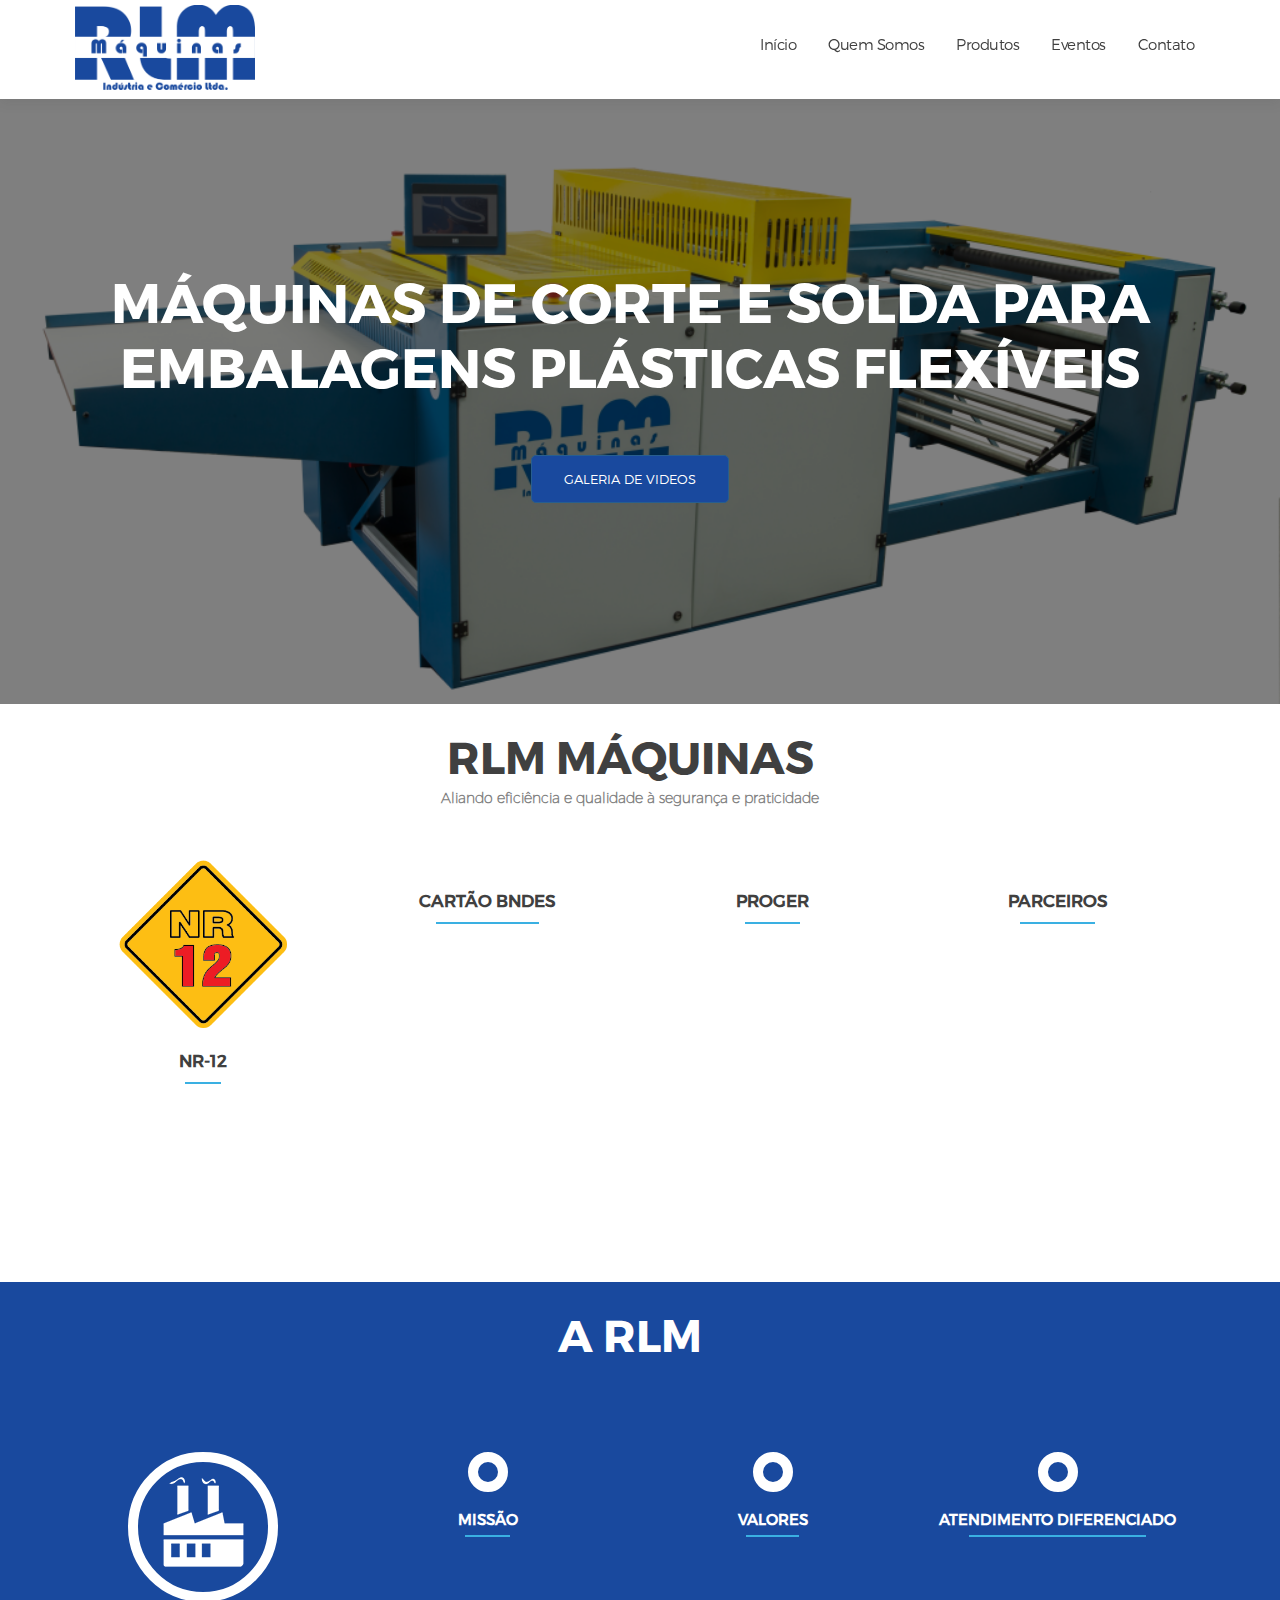
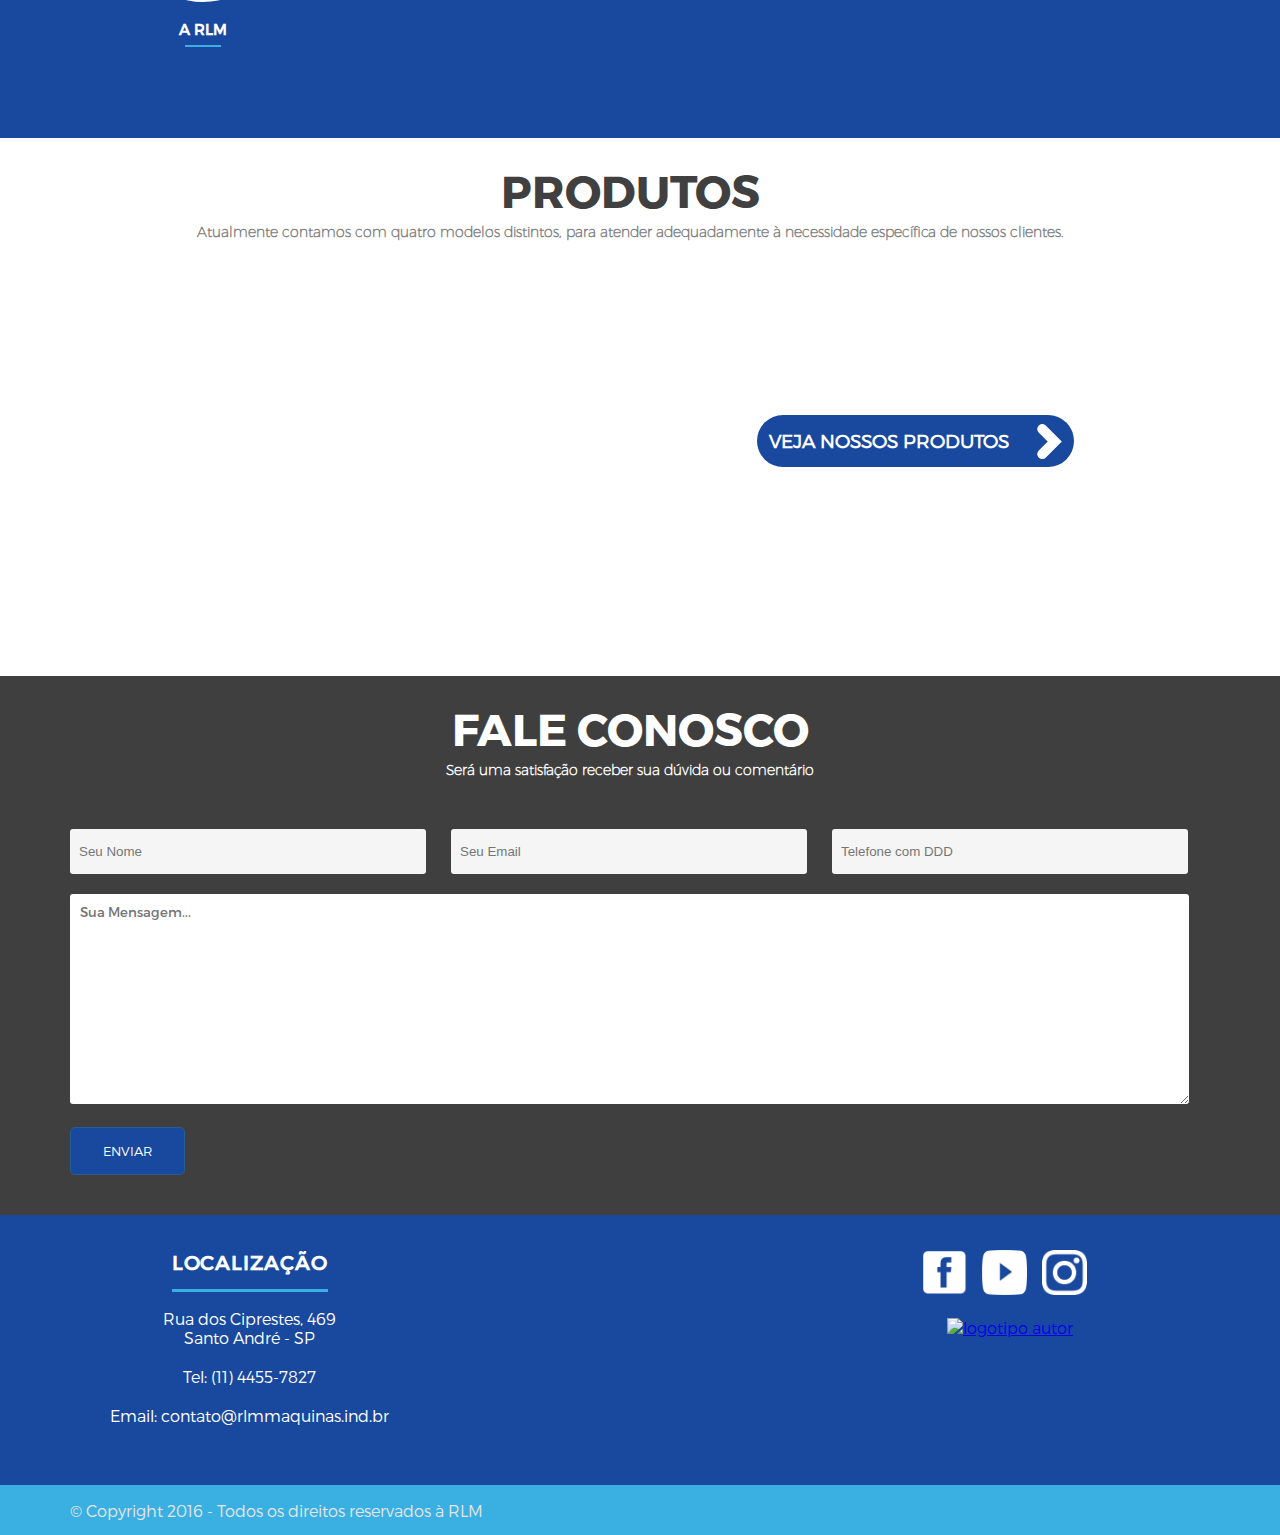
==== index.html @ c55fb693 "Subindo Arquivos iniciais!" ====
<!DOCTYPE html>
<html>

<head>
    <meta charset="utf-8">
    <meta name="viewport" content="initial-scale=1, maximum-scale=1">
    <!--CSS-->
    <link rel="stylesheet" href="assets/css/simplegrid.css">
    <link rel="stylesheet" href="assets/css/estilo.css">
    <link rel="stylesheet" href="assets/css/768.css">
    <link rel="stylesheet" href="assets/css/font-face.css">
    <script type="text/javascript" src="http://code.jquery.com/jquery-1.9.1.js"></script>
    <script>
        $(document).ready(function (e) {
            $("nav a").click(function (event) {
                event.preventDefault();
                var destino = 0;
                if ($(this.hash).offset().top > $(document).height() - $(window).height()) {
                    destino = $(document).height() - $(window).height();
                }
                else {
                    destino = $(this.hash).offset().top;
                }
                $('html,body').animate({
                    scrollTop: destino
                }, 800, 'swing');
            });
        });
    </script>
</head>

<body>
    <header>
        <section class="grid">
            <div class="col-2-6 mobile-col-1-1 imgTopo"> <img src="assets/images/logotipo.png" alt="no man's sky"> </div>
            <nav class="topnav col-4-6 push-right mobile-col-1-1" id="menuTopo">
                <ul>
                    <li><a rel="nofollow" class="active" href="#home">Início</a></li>
                    <li><a rel="nofollow" href="#quem-somos">Quem Somos</a></li>
                    <li><a rel="nofollow" href="#produtos">Produtos</a></li>
                    <li><a rel="nofollow" href="#eventos">Eventos</a></li>
                    <li><a rel="nofollow" href="#contato">Contato</a></li>
                    <li class="icon">
                        <a href="javascript:void(0);" style="font-size:15px;" onclick="menuResp()"><img src="assets/images/img-menu-respo.png" alt=""></a>
                    </li>
                </ul>
            </nav>
        </section>
    </header>
    <div class="wrap">
        <div class="main">
            <section id="home">
                <div class="background-opaco">
                    <div class="grid">
                        <div class="col-1-1">
                            <h1>máquinas de corte e solda para embalagens plásticas Flexíveis</h1> </div>
                        <div class="col-1-1">
                            <div class="bota-home"><a href="#" class="botao-padrao">Galeria de videos</a></div>
                        </div>
                    </div>
                </div>
            </section>
            <section id="home2">
                <div class="grid">
                    <div class="col-1-1 text-home2">
                        <h1>Rlm Máquinas</h1>
                        <h2>Aliando eficiência e qualidade à segurança e praticidade</h2>
                    </div>
                    
                    <div class="col-1-4 mobile-col-1-2 home2" >
                        <figure>
                            <img src="assets/images/NR-12.png" alt="">
                        </figure>
                        <div class="detalhes"><h2>NR-12</h2></div>
                    </div>
                    <div class="col-1-4 home2" data-sr-complete="true">
                        <figure>
                            <img src="http://www.rlmmaquinas.ind.br/wp-content/uploads/2016/01/xbndes.fw_.png.pagespeed.ic.hOL3a7mBp1.png" alt="">
                        </figure>
                        <div class="detalhes"><h2>Cartão bndes</h2></div>
                    </div>
                    <div class="col-1-4 mobile-col-1-2 home2">
                        <figure>
                            <img src="http://www.rlmmaquinas.ind.br/wp-content/uploads/2016/01/xproger-.png.pagespeed.ic.T9W0UhoVHy.png" alt="">
                        </figure>
                        <div class="detalhes"><h2>proger</h2></div>
                    </div>
                    <div class="col-1-4 mobile-col-1-2 home2">
                        <figure>
                            <img src="http://www.rlmmaquinas.ind.br/wp-content/uploads/2016/01/xparceiros.png.pagespeed.ic.tsY_S4wLx3.png" alt="">
                        </figure>
                        <div class="detalhes"><a href=""><h2>parceiros</h2></a></div>
                        <div class="text-detalhes"><p>Parceria com fornecedores líderes no segmento.</p></div>
                    </div>
                </div>
            </section>
            <section id="quem-somos">
                <div class="grid">
                    <div class="col-1-1">
                        <h1>A rlm</h1>
                    </div>
                    <div class="col-1-4 mobile-col-1-2 quemsomos" >
                        <figure>
                           <a href="#"><img src="assets/images/empresa.png" alt=""></a>
                        </figure>
                        <div class="detalhes"><h2>a rlm</h2></div>
                    </div>
                    <div class="col-1-4 quemsomos">
                        <figure>
                            <a href="#"><img src="http://www.rlmmaquinas.ind.br/wp-content/uploads/2016/02/missão-2.png" alt=""></a>
                        </figure>
                        <div class="detalhes"><h2>Missão</h2></div>
                    </div>
                    <div class="col-1-4 mobile-col-1-2 quemsomos">
                        <figure>
                            <a href="#"><img src="http://www.rlmmaquinas.ind.br/wp-content/uploads/2016/02/xvalores-3-e1456413887567.png.pagespeed.ic.vWVmwlvFmv.png" alt=""></a>
                        </figure>
                        <div class="detalhes"><h2>valores</h2></div>
                    </div>
                    <div class="col-1-4 mobile-col-1-2 quemsomos">
                        <figure>
                            <a href="#"><img src="http://www.rlmmaquinas.ind.br/wp-content/uploads/2016/02/xatendimento-2.png.pagespeed.ic.jVW7IX25c4.png" alt=""></a>
                        </figure>
                        <div class="detalhes"><a href=""><h2>atendimento diferenciado</h2></a></div>
                    </div>
                </div>
            </section>
            <section id="produtos">
                <div class="grid">
                   <div class="col-1-1">
                        <h1>produtos</h1>
                        <h2>Atualmente contamos com quatro modelos distintos, para atender adequadamente à necessidade específica de nossos clientes. </h2>
                   </div>
                    <div class="col-1-2">
                        <figure>
                            <img src="http://www.rlmmaquinas.ind.br/wp-content/uploads/2016/02/xrlm-.jpg.pagespeed.ic.zuutHDgavP.jpg" alt="">
                        </figure>
                    </div>
                    <div class="col-1-2">
                        <h3><a href="#">Veja nossos produtos</a></h3>
                    </div>
                </div>
            </section>
            <section id="eventos"></section>
            <section id="contato">
                <div class="background-opaco">
                    <div class="grid">
                        <div class="col-1-1 mobile-col-1-1 formulario-contato">
                            <h1>Fale Conosco</h1>
                            <h2>Será uma satisfação receber sua dúvida ou comentário</h2>
                            <form action="" method="post" novalidate>
                                <label>
                                    <input class="input1" placeholder="Seu Nome" type="text" maxlength="30"> </label>
                                <label>
                                    <input class="input2" placeholder="Seu Email" type="email" maxlength="30"> </label>
                                <label>
                                    <input class="input3" placeholder="Telefone com DDD" type="tel"> </label>
                                <label>
                                    <div class="sua-msg">
                                        <textarea cols="30" rows="10" placeholder="Sua Mensagem..."></textarea>
                                    </div>
                                </label>
                                <button type="submit" class="botao-contato">Enviar</button>
                        </div>
                    </div>
                </div>
                </form>
            </section>
        </div>
        </div>
    <footer>
        <div class="grid">
            <div class="col-1-3 mobile-col-1-2">
                <div class="local">
                    <h1>Localização</h1>
                    <p>Rua dos Ciprestes, 469
                        <br> Santo André - SP</p>
                    <p>Tel: (11) 4455-7827</p>
                    <a href="mailto:contato@rlmmaquinas.ind.br">
                        <p>Email: contato@rlmmaquinas.ind.br</p>
                    </a>
                </div>
            </div>
            <div class="col-1-3 mobile-col-1-1 mapa-none">
                <div class="mapa">
                    <iframe src="https://www.google.com/maps/embed?pb=!1m18!1m12!1m3!1d3653.131143404152!2d-46.51118288501951!3d-23.7070103846108!2m3!1f0!2f0!3f0!3m2!1i1024!2i768!4f13.1!3m3!1m2!1s0x94ce6a0e5541107d%3A0x784860f74e57402!2sR.+dos+Ciprestes%2C+469+-+Jardim+Irene%2C+Santo+Andr%C3%A9+-+SP%2C+09170-530!5e0!3m2!1spt-BR!2sbr!4v1469281909252" width="350" height="200" frameborder="0" style="border:0" allowfullscreen></iframe>
                </div>
            </div>
            <div class="col-1-3 mobile-col-1-2 redes-sociais">
                <h1>Redes Sociais</h1>
                <figure>
                    <a href="https://www.facebook.com/RLM-M%C3%A1quinas-338347323022730/?ref=aymt_homepage_panel" target="_blank"><img class="face-icon" src="assets/images/face-icon.png" alt="facebook icone"></a>
                    <a href="https://www.youtube.com/user/RLMmaquinas" target="_blank"><img class="yt-icon" src="assets/images/yt-icon.png" alt="youtube icone"></a>
                    <a href="https://www.instagram.com/rlmmaquinas/" target="_blank"><img class="inst-icon" src="assets/images/inst-icon.png" alt="instagram icone"></a>
                </figure>
                <div class="img-autor">
                    <a href="http://webmarfan.com.br/" target="_blank"><img src="http://webmarfan.com.br/imagens/copyright/copyright-webmarfan-2.png" alt="logotipo autor"></div>
                </a>
            </div>
        </div>
        <div class="copyright">
            <div class="grid">
                <p>© Copyright 2016 - Todos os direitos reservados à RLM</p>
            </div>
        </div>
    </footer>
    <script>
        function menuResp() {
            var x = document.getElementById("menuTopo");
            if (x.className === "topnav col-4-6 push-right mobile-col-1-1") {
                x.className += " responsive ";
            }
            else {
                x.className = "topnav col-4-6 push-right mobile-col-1-1";
            }
        }
    </script>
    <!--MASCARA TELEFONE-->
    <script type="text/javascript">
        /* Máscaras ER */
        function mascara(o, f) {
            v_obj = o
            v_fun = f
            setTimeout("execmascara()", 1)
        }

        function execmascara() {
            v_obj.value = v_fun(v_obj.value)
        }

        function mtel(v) {
            v = v.replace(/D/g, ""); //Remove tudo o que não é dígito
            v = v.replace(/^(d{2})(d)/g, "($1) $2"); //Coloca parênteses em volta dos dois primeiros dígitos
            v = v.replace(/(d)(d{4})$/, "$1-$2"); //Coloca hífen entre o quarto e o quinto dígitos
            return v;
        }

        function id(el) {
            return document.getElementById(el);
        }
        window.onload = function () {
            id('telefone').onkeypress = function () {
                mascara(this, mtel);
            }
        }
    </script>
    
    <script src="js/jquery-2.1.4.js"></script>
    <script src="js/velocity.min.js"></script>
    <script src="js/velocity.ui.min.js"></script>
    <script src="js/main.js"></script>
    <script src="js/modernizr.js"></script>
    <script src="assets/js/jquery.onepage-scroll.js"></script>
</body>

</html>
---- assets/css/simplegrid.css ----
/*
  Simple Grid
  Project Page - http://thisisdallas.github.com/Simple-Grid/
  Author - Dallas Bass
  Site - http://dallasbass.com
*/


[class*='grid'],
[class*='col-'],
[class*='mobile-'],
.grid:after {
	-webkit-box-sizing: border-box;
	-moz-box-sizing: border-box;
	box-sizing: border-box;	
}

[class*='col-'] {
	float: left;
  	min-height: 1px;
	padding-right: 20px; /* column-space */
}

[class*='col-'] [class*='col-']:last-child {
	padding-right: 0;
}

.grid {
	width: 100%;
	max-width: 1140px;
	min-width: 748px; /* when using padded grid on ipad in portrait mode, width should be viewport-width - padding = (768 - 20) = 748. actually, it should be even smaller to allow for padding of grid containing element */
	margin: 0 auto;
	overflow: hidden;
}

.grid:after {
	content: "";
	display: table;
	clear: both;
}

.grid-pad {
	padding-top: 20px;
	padding-left: 20px; /* grid-space to left */
	padding-right: 0; /* grid-space to right: (grid-space-left - column-space) e.g. 20px-20px=0 */
}

.push-right {
	float: right;
}

/* Content Columns */

.col-1-1 {
	width: 100%;
}
.col-2-3, .col-8-12 {
	width: 66.66%;
}

.col-1-2, .col-6-12 {
	width: 50%;
}

.col-1-3, .col-4-12 {
	width: 33.33%;
}

.col-1-4, .col-3-12 {
	width: 25%;
}

.col-1-5 {
	width: 20%;
}

.col-1-6, .col-2-12 {
	width: 16.667%;
}

.col-1-7 {
	width: 14.28%;
}

.col-1-8 {
	width: 12.5%;
}

.col-1-9 {
	width: 11.1%;
}

.col-1-10 {
	width: 10%;
}

.col-1-11 {
	width: 9.09%;
}

.col-1-12 {
	width: 8.33%
}

/* Layout Columns */

.col-11-12 {
	width: 91.66%
}

.col-10-12 {
	width: 83.333%;
}

.col-9-12 {
	width: 75%;
}

.col-5-12 {
	width: 41.66%;
}

.col-7-12 {
	width: 58.33%
}

/* Pushing blocks */

.push-2-3, .push-8-12 {
	margin-left: 66.66%;
}

.push-1-2, .push-6-12 {
	margin-left: 50%;
}

.push-1-3, .push-4-12 {
	margin-left: 33.33%;
}

.push-1-4, .push-3-12 {
	margin-left: 25%;
}

.push-1-5 {
	margin-left: 20%;
}

.push-1-6, .push-2-12 {
	margin-left: 16.667%;
}

.push-1-7 {
	margin-left: 14.28%;
}

.push-1-8 {
	margin-left: 12.5%;
}

.push-1-9 {
	margin-left: 11.1%;
}

.push-1-10 {
	margin-left: 10%;
}

.push-1-11 {
	margin-left: 9.09%;
}

.push-1-12 {
	margin-left: 8.33%
}

@media handheld, only screen and (max-width: 767px) {
	.grid {
		width: 100%;
		min-width: 0;
		margin-left: 0;
		margin-right: 0;
		padding-left: 20px; /* grid-space to left */
		padding-right: 10px; /* grid-space to right: (grid-space-left - column-space) e.g. 20px-10px=10px */
	}

	[class*='col-'] {
		width: auto;
		float: none;
		margin: 0;
		padding-left: 0;
		padding-right: 10px; /* column-space */
	}

	[class*='col-'] [class*='col-'] {
		padding-right: 0;
	}

	/* Mobile Layout */

	[class*='mobile-col-'] {
		float: left;
		margin: 0 0 10px;
		padding-left: 0;
		padding-right: 10px; /* column-space */
		padding-bottom: 0;
	}

	.mobile-col-1-1 {
		width: 100%;
	}
	.mobile-col-2-3, .mobile-col-8-12 {
		width: 66.66%;
	}

	.mobile-col-1-2, .mobile-col-6-12 {
		width: 50%;
	}

	.mobile-col-1-3, .mobile-col-4-12 {
		width: 33.33%;
	}

	.mobile-col-1-4, .mobile-col-3-12 {
		width: 25%;
	}

	.mobile-col-1-5 {
		width: 20%;
	}

	.mobile-col-1-6, .mobile-col-2-12 {
		width: 16.667%;
	}

	.mobile-col-1-7 {
		width: 14.28%;
	}

	.mobile-col-1-8 {
		width: 12.5%;
	}

	.mobile-col-1-9 {
		width: 11.1%;
	}

	.mobile-col-1-10 {
		width: 10%;
	}

	.mobile-col-1-11 {
		width: 9.09%;
	}

	.mobile-col-1-12 {
		width: 8.33%
	}

	/* Layout Columns */

	.mobile-col-11-12 {
		width: 91.66%
	}

	.mobile-col-10-12 {
		width: 83.333%;
	}

	.mobile-col-9-12 {
		width: 75%;
	}

	.mobile-col-5-12 {
		width: 41.66%;
	}

	.mobile-col-7-12 {
		width: 58.33%
	}

	.hide-on-mobile {
		display: none !important;
		width: 0;
		height: 0;
	}
}
---- assets/css/estilo.css ----
/*reset default css*/

:root {}

::selection {
    background: #3ab0e2;
}

* {
    padding: 0;
    margin: 0;
    border: 0;
}

.detalhes a {
    text-decoration: none
}

@media (min-width:768px) {
    header {
        width: 100%;
        z-index: 2;
        background: #fff;
        position: fixed;
    }
}

.wrap {
    min-height: calc(100vh - 320px);
}

footer {
    height: 300px;
}

header {
    box-shadow: 0px 5px 11px 0px rgba(50, 50, 50, 0.08);
}


/*logotipo header*/

.imgTopo img {
    width: 180px;
    height: 85px;
}

.imgTopo {
    padding: 5px
}


/*menu header*/

nav.topnav ul {
    list-style-type: none;
    margin: 0;
    padding: 0;
    overflow: hidden;
}

nav.topnav ul li {
    float: left;
}

nav.topnav ul li a {
    font-family: fonte-Light;
    color: #404040;
    text-align: center;
    padding: 35px 16px;
    text-decoration: none;
    font-size: 15px;
    display: inline-block;
    letter-spacing: -0.5px;
}

nav.topnav ul li a:hover {
    color: #82D8F5;
    border-bottom: 2px solid #82D8F5;
}

nav.topnav ul li:active {
    color: #82D8F5;
}

nav.topnav ul li.icon {
    display: none;
}

.icon img {
    width: 70px;
}

.icon:hover img {
    background: #ccc;
    opacity: .7;
    transition: linear all .25s;
}

@media screen and (max-width:680px) {
    nav.topnav li {
        display: none;
    }
    nav.topnav ul li.icon {
        float: right;
        display: inline-block;
        position: absolute;
        top: -5px;
        right: 9px;
    }
}

nav.topnav.responsive {
    position: relative;
}

nav.topnav.responsive ul li.icon {
    position: absolute;
    right: 0;
    top: -100px;
}

nav.topnav.responsive ul li {
    float: none;
    display: inline;
}

nav.topnav.responsive ul li a:hover {
    color: #82D8F5;
}

nav.topnav.responsive ul li a {
    display: block;
    text-align: left;
    color: #404040;
    padding: 20px 15px;
}

.imgTopo {
    display: block;
}

.topnav.col-4-6.push-right {
    padding-right: 0
}


/*background opaco*/

.background-opaco {
    background: rgba(0, 0, 0, 0.5);
    /* height: 670px; */
}


/*secao home*/

#home h1 {
    font-family: fonte-bold;
    text-align: center;
    color: #fff;
    line-height: 65px;
    z-index: 0;
    text-transform: uppercase;
    font-size: 55px;
    padding-top: 24%;
}

#home {
    background: url(../images/img-qm-somos.png) no-repeat 0 -50px /cover;
}

.bota-home {
    display: flex;
    justify-content: center;
    margin-bottom: 18%;
    margin-top: 5%;
}


/*botao-padrao*/

.botao {
    display: flex;
    justify-content: center;
    align-items: center;
    margin-top: 90px;
}

.botao-padrao {
    text-decoration: none;
    color: #fff;
    background: #19499e;
    font-family: fonte-Light;
    font-size: 13px;
    padding: 15px 32px;
    border: 1px solid #285e8e;
    border-radius: 5px;
    text-transform: uppercase;
}

.botao-padrao:hover {
    transition: all linear .5s;
    background: #3ab0e2;
}


/*footer*/

footer {
    font-family: fonte-Light;
    color: #fff;
    background: #19499e;
    clear: both;
    position: relative;
    height: auto;
}

.local,
.mapa,
.redes-sociais {
    margin: 35px 0;
    text-align: center;
}

footer .local h1,
.redes-sociais h1 {
    display: inline-block;
    font-size: 20px;
    text-transform: uppercase;
    border-bottom: 3px solid #3ab0e2;
    padding-bottom: 15px;
    letter-spacing: 1px;
    margin-bottom: 17px;
    font-family: fonte-Regular;
}

footer .local a {
    text-decoration: none;
    color: #fff;
}

footer .local p {
    margin-bottom: 20px;
}

.yt-icon,
.inst-icon,
.face-icon {
    width: 45px;
    height: 45px;
    padding-right: 11px;
}

.copyright {
    min-height: 50px;
    background: #3ab0e2;
    color: #e5e5e5;
}

footer figure {
    width: 180px;
    text-align: center;
    margin: 0 auto
}

footer img:hover {
    opacity: .5;
}

.img-autor {
    margin-top: 20px;
}

.img-autor,
.mapa,
.copyright {
    display: flex;
    justify-content: center;
    margin-left: auto;
    margin-right: auto;
    align-items: center;
}


/*sections*/


/* #home, #home2, #produtos, #eventos, #contato{
    height:670px;
} */


/*FORMULARIO CONTATO*/

#contato {
    background: rgba(0, 0, 0, 0.5) url('http://www.rlmmaquinas.ind.br/wp-content/uploads/2016/01/foto-2.jpg') no-repeat -286px -116px;
}

form {
    font-family: fonte-Regular;
    margin-bottom: 40px;
}

.input1,
.input2,
.input3 {
    display: inline-block;
    width: 30%;
    margin-bottom: 20px;
    border-radius: 3px;
    min-height: 45px;
    margin-top: 29px;
    padding-left: 9px;
    margin-right: 21px;
    padding-right: 11px;
    background: rgba(255, 255, 255, 0.95);
    margin-top: 50px;
}

.input3 {
    margin-right: 0
}

.inputs,
textarea {
    padding-left: 15px;
    padding-right: 15px;
}

.sua-msg {
    width: 100%;
}

textarea {
    font-family: fonte-Regular;
    border-radius: 3px;
    width: 100%;
    max-width: 99%;
    padding: 10px 0 0 10px;
    position: relative;
    min-height: 200px;
}

.botao-contato {
    text-decoration: none;
    color: #fff;
    background: #19499e;
    font-family: fonte-Light;
    font-size: 13px;
    padding: 15px 32px;
    border: 1px solid #285e8e;
    border-radius: 5px;
    text-transform: uppercase;
    margin-top: 20px;
}

.botao-contato:hover {
    transition: all linear .5s;
    background: #3ab0e2;
    cursor: pointer;
}

#contato h2 {
    text-align: center;
    color: #fff;
    font-family: fonte-ultralight;
    font-size: 14px;
}

#contato h1,
#quem-somos h1 {
    font-family: fonte-bold;
    text-align: center;
    color: #fff;
    line-height: 65px;
    z-index: 0;
    text-transform: uppercase;
    font-size: 45px;
    padding-top: 20px;
}


/*home2*/

#home2 {
    background: #fff;
    padding-bottom: 150px;
}

.text-home2 h1,
#produtos h1 {
    font-family: fonte-bold;
    text-align: center;
    line-height: 65px;
    z-index: 0;
    text-transform: uppercase;
    font-size: 45px;
    padding-top: 20px;
    color: #404040;
}

.text-home2 h2,
#produtos h2 {
    font-size: 14px;
    font-family: fonte-ultralight;
    color: gray;
    text-align: center;
}

.home2 img {
    max-width: 174px;
}

.home2 {
    margin-bottom: 25px;
    text-align: center;
    margin-top: 50px;
}

.home2 .detalhes {
    position: relative;
    display: inline-block;
    padding-bottom: 5px;
    margin-bottom: 12%;
}

.home2 .detalhes h2 {
    text-transform: uppercase;
    color: #404040;
    font-size: 17px;
    position: relative;
    margin-top: 15px;
    font-family: fonte-regular;
}

.home2 .detalhes:before {
    position: absolute;
    margin: auto;
    z-index: 1;
    content: "";
    width: 75%;
    height: 2px;
    background: #3ab0e2;
    bottom: -9px;
    left: 12.5%;
}

.home2 .text-detalhes {
    text-align: left;
    font-size: 13px;
    line-height: 20px;
    position: absolute;
    padding: 15px 0;
    top: -200px;
    left: 0;
    width: 100%;
    height: 190px;
    -webkit-transition: all 500ms;
    transition: all 500ms;
    -ms-filter: "progid:DXImageTransform.Microsoft.Alpha(Opacity=0)";
    filter: alpha(opacity=0);
    opacity: 0;
}

.home2:hover .text-detalhes {
    top: 0;
    background: #333;
    color: white;
    -ms-filter: "progid:DXImageTransform.Microsoft.Alpha(Opacity=100)";
    filter: alpha(opacity=100);
    opacity: 1;
}


/*a rlm qm somos*/

#quem-somos {
    background: #19499e;
    color: #fff;
    font-family: fonte-regular;
}

.quemsomos {
    text-align: center;
    margin: 85px 0 100px 0;
}

.quemsomos .detalhes a {
    color: #fff
}

.quemsomos img {
    border: 10px solid rgb(255, 255, 255);
    border-radius: 50%;
    padding: 10px;
}

.quemsomos img:hover {
    border: 10px solid #3ab0e2;
    transition: linear .25s;
}

.quemsomos h2 {
    text-transform: uppercase;
    font-size: 15px;
    position: relative;
    margin-top: 15px;
    font-family: fonte-regular;
}

.quemsomos .detalhes {
    position: relative;
    display: inline-block;
}

.quemsomos .detalhes:before {
    position: absolute;
    margin: auto;
    z-index: 1;
    content: "";
    width: 75%;
    height: 2px;
    background: #3ab0e2;
    bottom: -9px;
    left: 12.5%;
}

#produtos img {
    width: 100%;
}

#produtos a {
    text-decoration: none;
    color: #fff;
    font-family: fonte-Light;
    background: #19499e url(../images/seta.png) no-repeat 275px center;
    padding: 14px 65px 15px 12px;
    border-radius: 30px;
    text-transform: uppercase;
}

#produtos a:hover {
    transition: all linear .5s;
    background: #3ab0e2 url(../images/seta.png) no-repeat 275px center;
}

#produtos div:nth-child(3) {
    margin-bottom: 35px;
    height: 400px;
    display: flex;
    justify-content: center;
    align-items: center;
}
---- assets/css/768.css ----
@media (max-width:768px) {
    #quem-somos h1 {
        font-size: 35px;
    }
    .wrap {
        min-height: calc(100vh - 220px);
    }
    .footer {
        height: auto;
    }
    iframe {
        width: 225px
    }
    #home h1 {
        font-size: 45px
    }
}

@media (max-width:460px) {
    footer .col-1-3 p {
        text-align: center;
    }
    footer .col-1-3 h1 {
        margin-left: auto;
        margin-right: auto;
    }
    footer .col-1-3 {
        display: inline-block;
        width: 100%;
        height: 225px;
    }
}

@media (max-width:680px) {
    .mapa-none {
        display: none
    }
}

@media (max-width:1200px) {
    form {
        text-align: center
    }
    .input1,
    .input2,
    .input3 {
        width: 25%;
        margin-right: 7px;
    }
    textarea {
        width: 82%
    }
    .sua-msg {
        margin: 0 auto;
    }
    #home h1 {
        font-size: 35px
    }
}

@media (max-width:768px) {
    .input1,
    .input2,
    .input3 {
        display: block;
        width: 80%;
        margin-right: auto;
        margin-left: auto;
        margin-top: 20px;
    }
    textarea {
        display: block;
        width: 83%;
        margin-right: auto;
        margin-left: auto
    }
    .sua-msg {
        width: 100%;
    }
}

@media (max-width:480px) {
    #home h1 {
        font-size: 30px
    }
}

@media (max-width:520px) {
    .quemsomos {
        width: 100%;
    }
    .home2 {
        width: 100%
    }
}

@media (min-width:680px) {
    footer .redes-sociais h1 {
        display: none;
    }
}


@media(max-width:950px) {
    #produtos div:nth-child(3) {
        height: 250px;
        display: flex;
        justify-content: center;
        align-items: center;
    }
    #produtos a{
        font-size:15px;
        padding: 15px 27px;
    }
}

@media (max-width:767px) {
    .quemsomos {
        margin: 50px 0 50px 0;
    }
    .home2 {
        margin-top: 15px;
    }
    .home2 .detalhes {
        margin-bottom: 5%;
    }
    #home2 {
        padding-bottom: 50px;
    }
    #produtos div:nth-child(3) {
        height: 0px;
        margin-bottom:50px;
  
    }
}
---- assets/css/font-face.css ----
@font-face{
    font-family:fonte-bold;
    src: url('fonts/Montserrat-Bold.otf');
}
@font-face{
    font-family:fonte-ExtraBold;
    src: url('fonts/Montserrat-ExtraBold.otf');
}
@font-face{
     font-family:fonte-Hairline;
     src: url('fonts/Montserrat-Hairline.otf');
}
@font-face{
     font-family:fonte-Light;
    src: url('fonts/Montserrat-Light.otf');
}
@font-face{
     font-family:fonte-Regular;
    src: url('fonts/Montserrat-Regular.otf');
}
@font-face{
    
    font-family:fonte-UltraLight;
    src: url('fonts/Montserrat-UltraLight.otf');
}
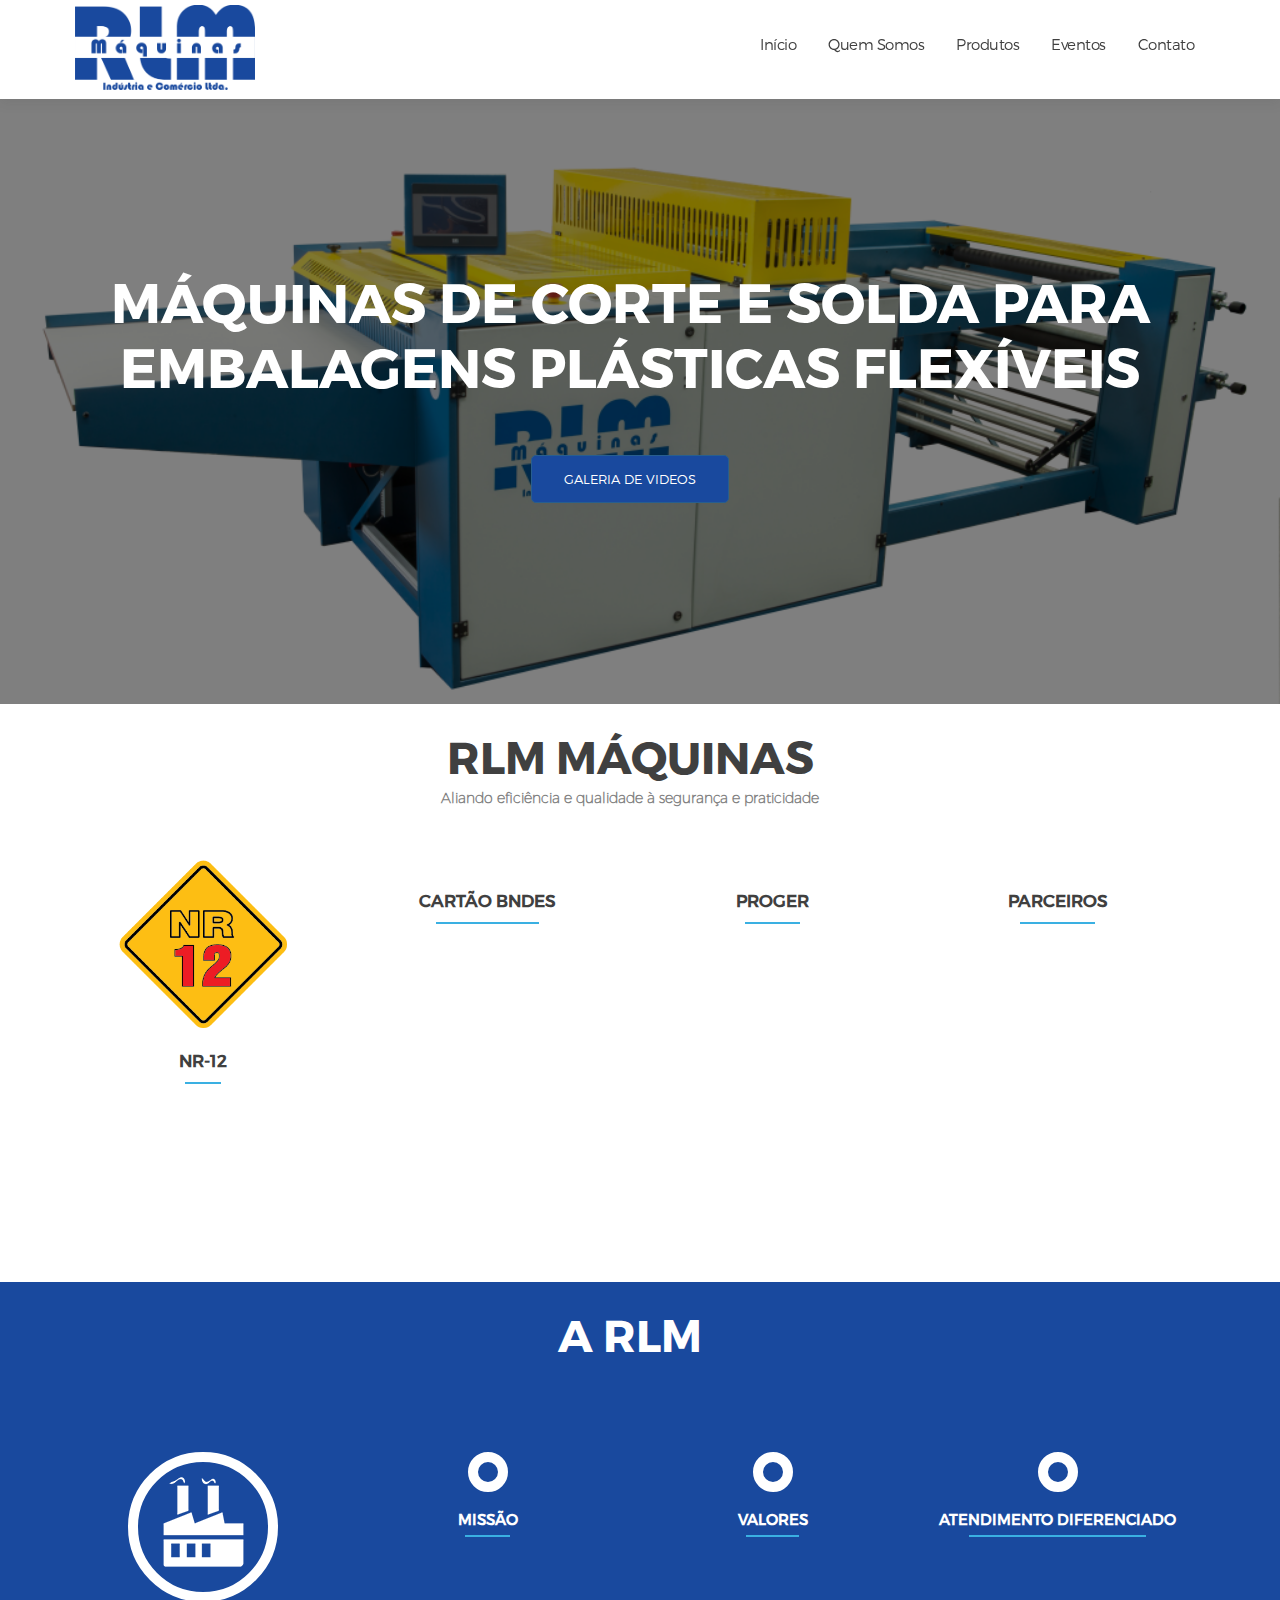
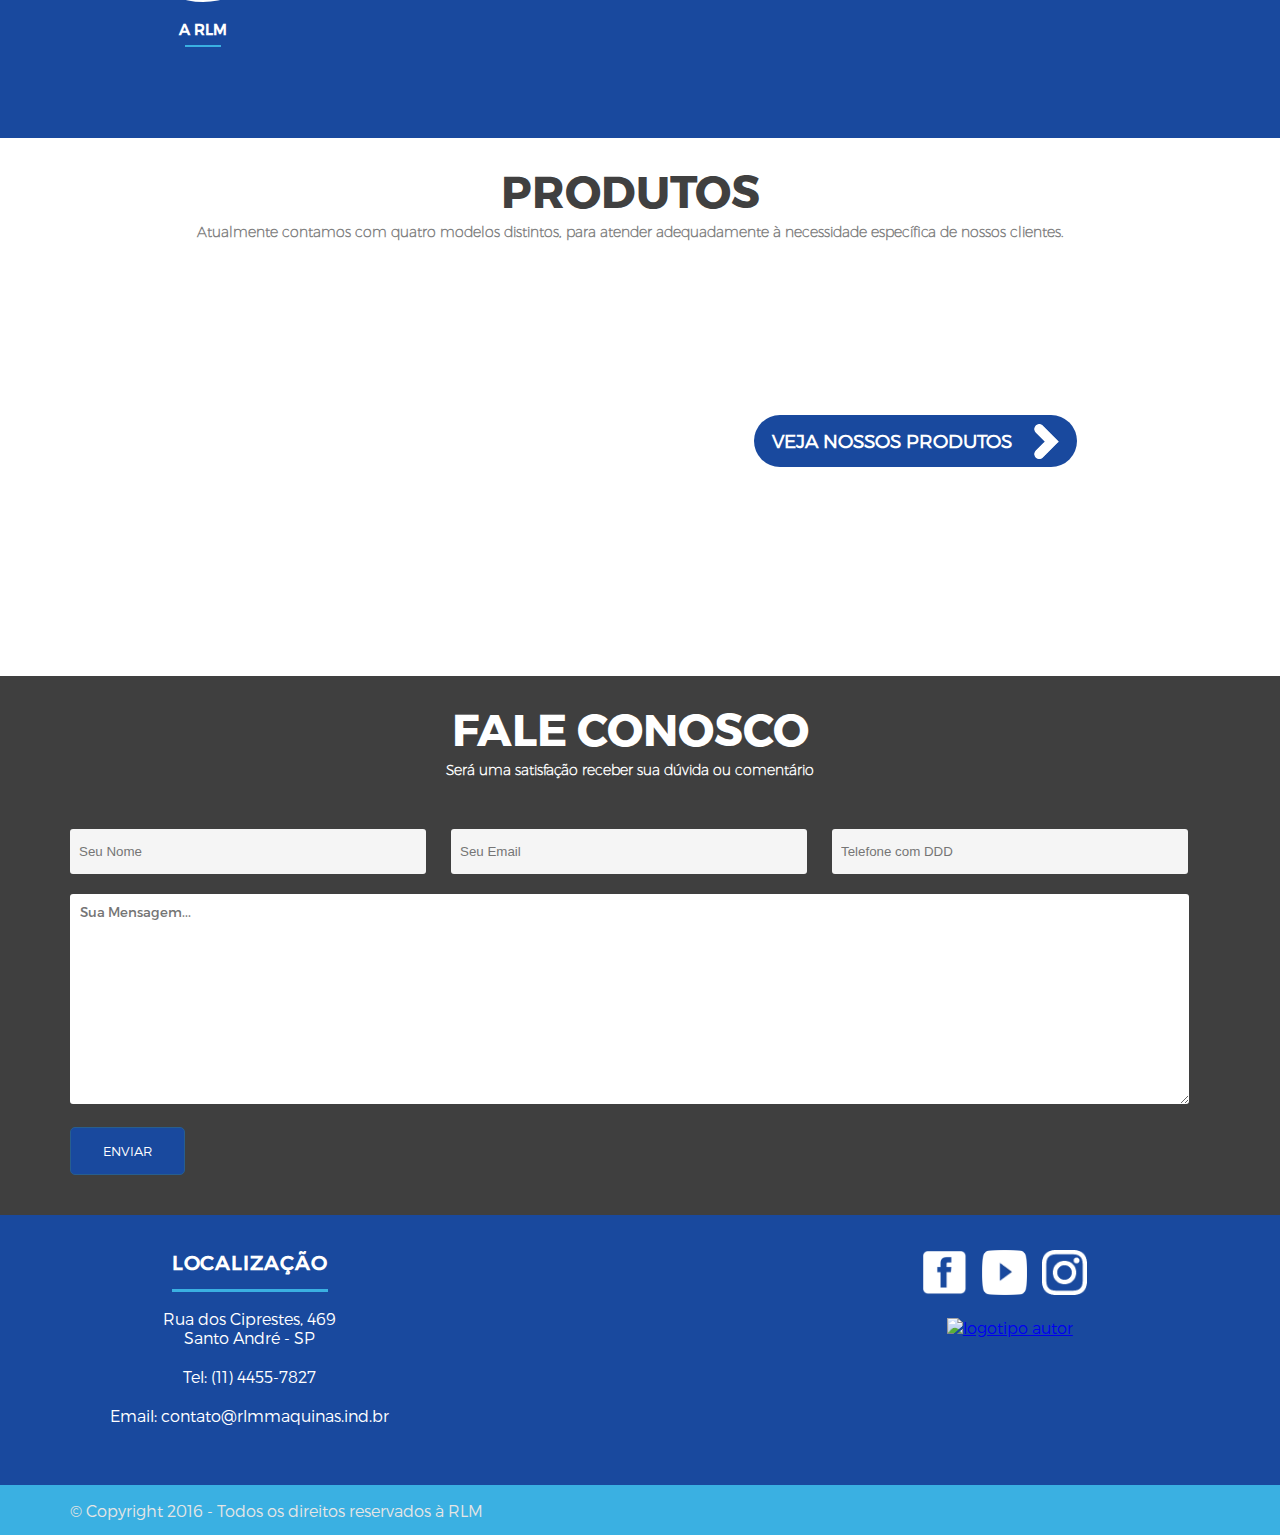
==== commit 347b0a25: "Alteracao CSS Produtos" ====
--- a/index.html
+++ b/index.html
@@ -128,7 +128,7 @@
             <section id="produtos">
                 <div class="grid">
                    <div class="col-1-1">
-                        <h1>produtos</h1>
+                        <h1>produtos </h1>
                         <h2>Atualmente contamos com quatro modelos distintos, para atender adequadamente à necessidade específica de nossos clientes. </h2>
                    </div>
                     <div class="col-1-2">
--- a/assets/css/estilo.css
+++ b/assets/css/estilo.css
@@ -535,7 +535,7 @@
     color: #fff;
     font-family: fonte-Light;
     background: #19499e url(../images/seta.png) no-repeat 275px center;
-    padding: 14px 65px 15px 12px;
+    padding: 14px 65px 15px 18px;
     border-radius: 30px;
     text-transform: uppercase;
 }
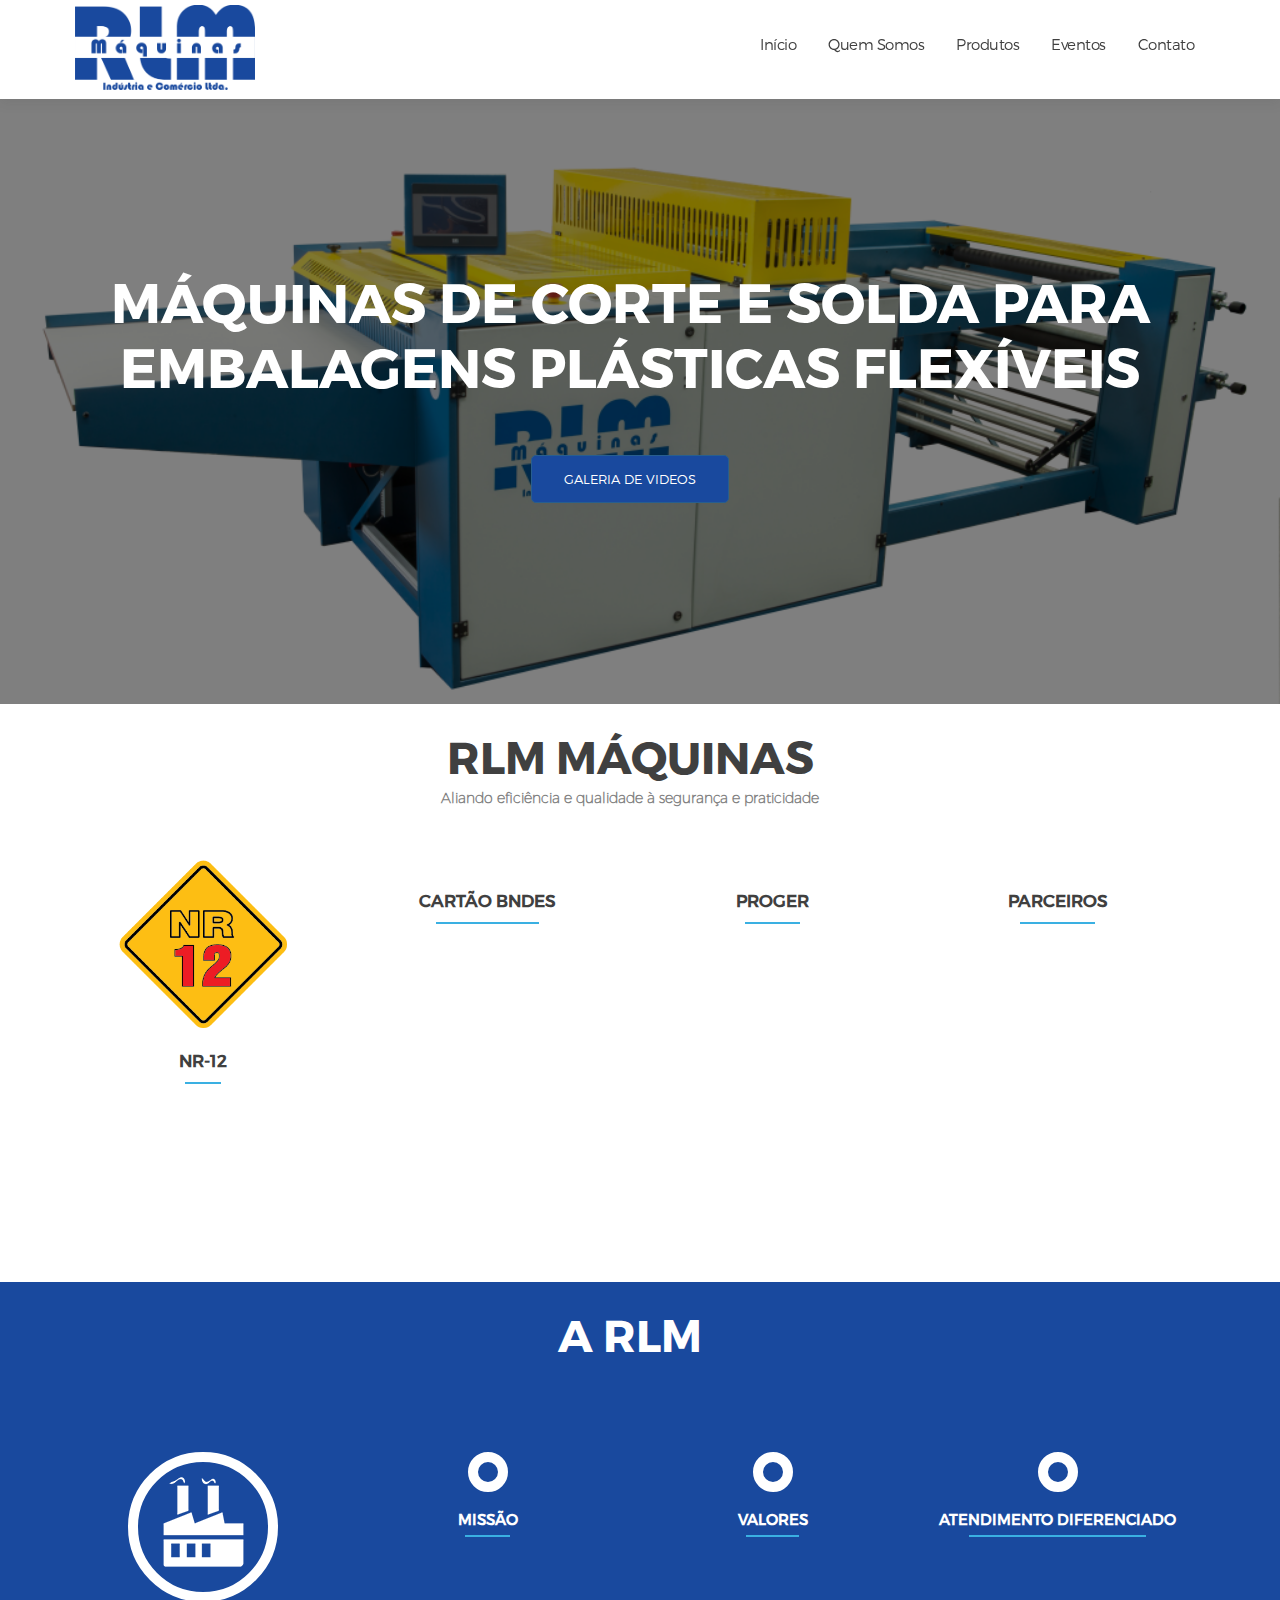
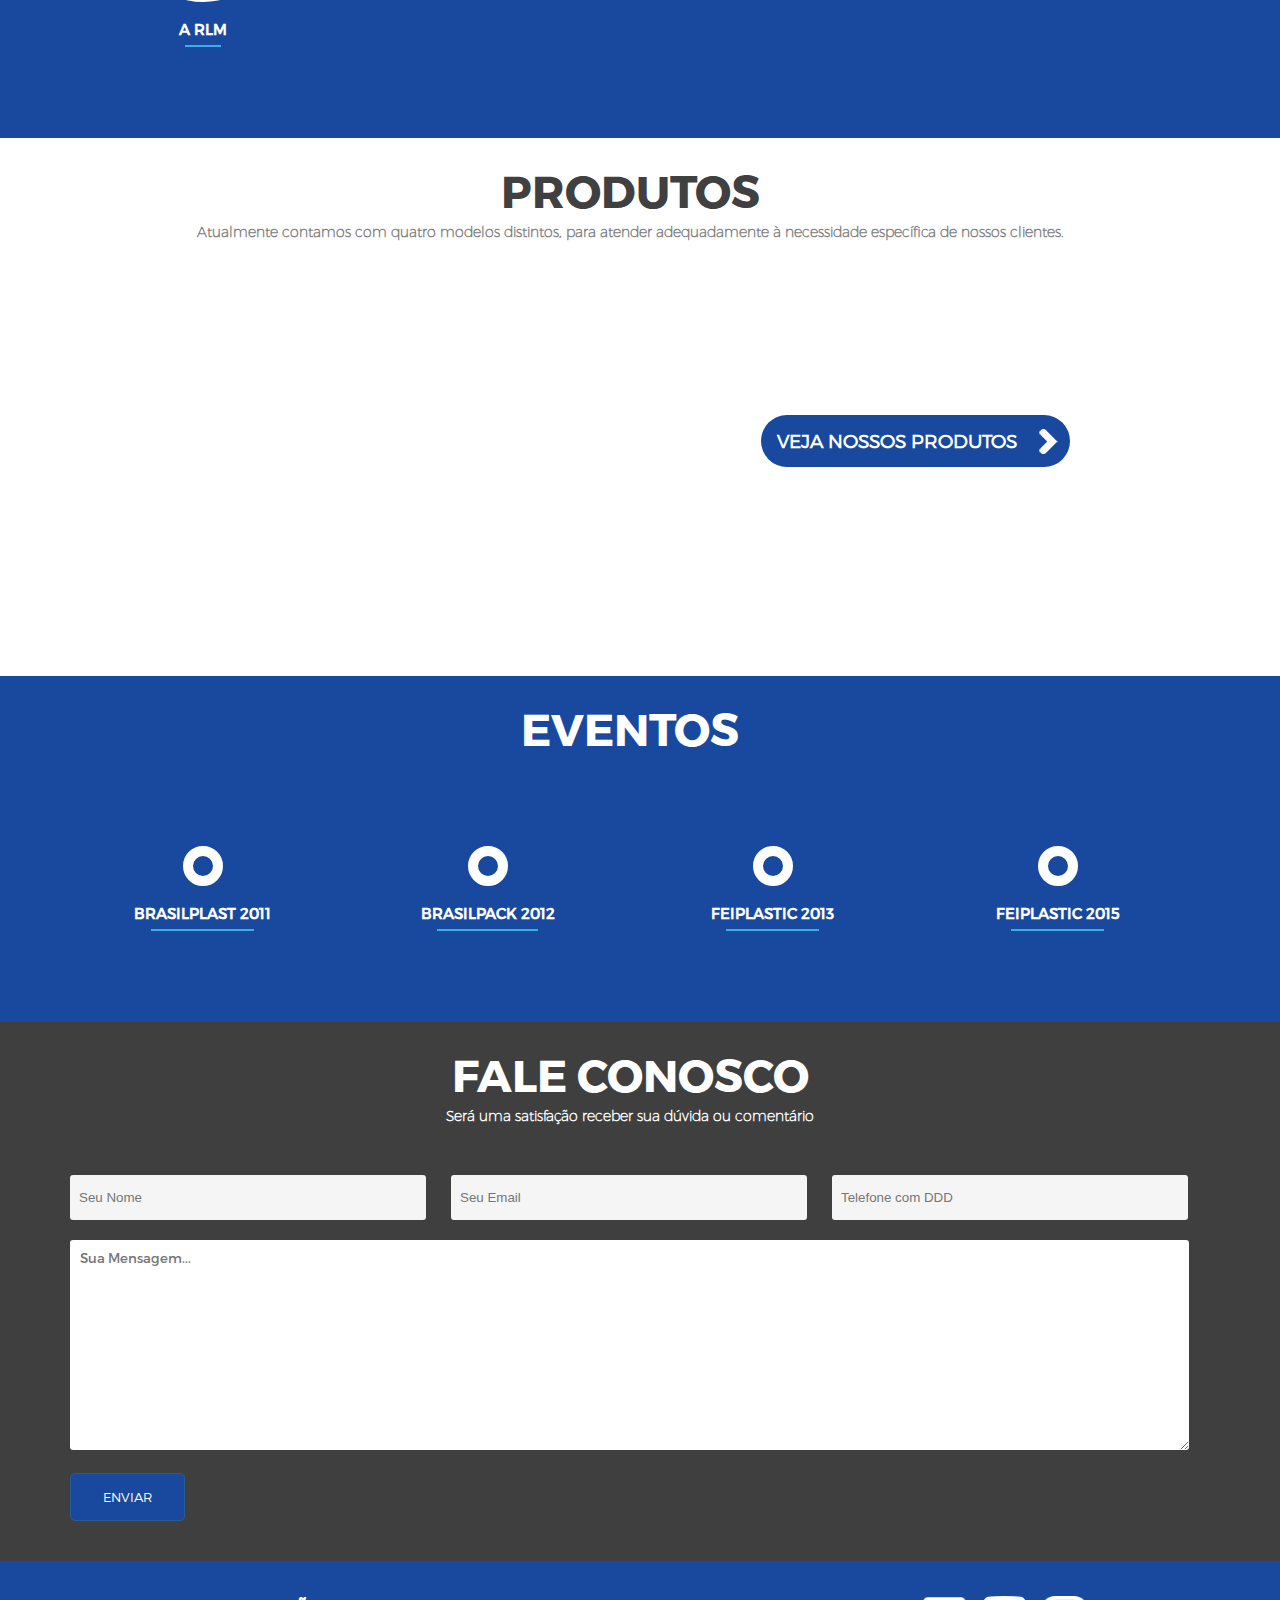
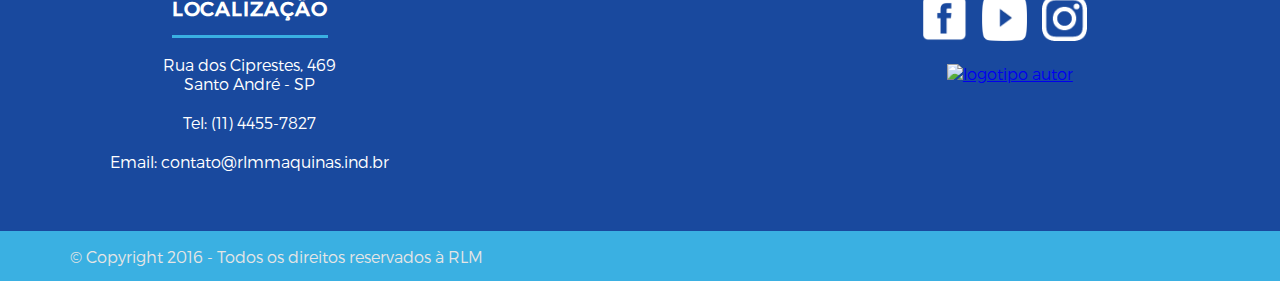
==== commit b2836a13: "Onepage finalizada" ====
--- a/index.html
+++ b/index.html
@@ -12,7 +12,7 @@
     <script type="text/javascript" src="http://code.jquery.com/jquery-1.9.1.js"></script>
     <script>
         $(document).ready(function (e) {
-            $("nav a").click(function (event) {
+            $("nav ul li a").click(function (event) {
                 event.preventDefault();
                 var destino = 0;
                 if ($(this.hash).offset().top > $(document).height() - $(window).height()) {
@@ -105,7 +105,7 @@
                         </figure>
                         <div class="detalhes"><h2>a rlm</h2></div>
                     </div>
-                    <div class="col-1-4 quemsomos">
+                    <div class="col-1-4 mobile-col-1-2 quemsomos">
                         <figure>
                             <a href="#"><img src="http://www.rlmmaquinas.ind.br/wp-content/uploads/2016/02/missão-2.png" alt=""></a>
                         </figure>
@@ -141,7 +141,37 @@
                     </div>
                 </div>
             </section>
-            <section id="eventos"></section>
+            <section id="eventos">
+                 <div class="grid">
+                    <div class="col-1-1">
+                        <h1>Eventos</h1>
+                    </div>
+                    <div class="col-1-4 mobile-col-1-2 eventos" >
+                        <figure>
+                           <a href="#"><img src="http://www.rlmmaquinas.ind.br/wp-content/uploads/2016/02/brasilplast.fw_-e1454856936641.png" alt=""></a>
+                        </figure>
+                        <div class="detalhes"><h2>BRASILPLAST 2011</h2></div>
+                    </div>
+                    <div class="col-1-4 mobile-col-1-2 eventos">
+                        <figure>
+                            <a href="#"><img src="http://www.rlmmaquinas.ind.br/wp-content/uploads/2016/02/brasilpack.fw_-e1454856912492.png" alt=""></a>
+                        </figure>
+                        <div class="detalhes"><h2>BRASILPAck 2012</h2></div>
+                    </div>
+                    <div class="col-1-4 mobile-col-1-2 eventos">
+                        <figure>
+                            <a href="#"><img src="http://www.rlmmaquinas.ind.br/wp-content/uploads/2016/02/feiplastic.fw_-e1454856921731.png" alt=""></a>
+                        </figure>
+                        <div class="detalhes"><h2>feiplastic 2013</h2></div>
+                    </div>
+                    <div class="col-1-4 mobile-col-1-2 eventos">
+                        <figure>
+                            <a href="#"><img src="http://www.rlmmaquinas.ind.br/wp-content/uploads/2016/02/feiplastic.fw_-e1454856921731.png" alt=""></a>
+                        </figure>
+                        <div class="detalhes"><a href=""><h2>feiplastic 2015</h2></a></div>
+                    </div>
+                </div>
+            </section>
             <section id="contato">
                 <div class="background-opaco">
                     <div class="grid">
--- a/assets/css/estilo.css
+++ b/assets/css/estilo.css
@@ -369,7 +369,7 @@
 }
 
 #contato h1,
-#quem-somos h1 {
+#quem-somos h1 , #eventos h1{
     font-family: fonte-bold;
     text-align: center;
     color: #fff;
@@ -475,33 +475,33 @@
 
 /*a rlm qm somos*/
 
-#quem-somos {
+#quem-somos, #eventos {
     background: #19499e;
     color: #fff;
     font-family: fonte-regular;
 }
 
-.quemsomos {
+.quemsomos, .eventos{
     text-align: center;
     margin: 85px 0 100px 0;
 }
 
-.quemsomos .detalhes a {
+.quemsomos .detalhes a, #eventos a {
     color: #fff
 }
 
-.quemsomos img {
+.quemsomos img, .eventos img {
     border: 10px solid rgb(255, 255, 255);
     border-radius: 50%;
     padding: 10px;
 }
 
-.quemsomos img:hover {
+.quemsomos img:hover, #eventos img:hover {
     border: 10px solid #3ab0e2;
     transition: linear .25s;
 }
 
-.quemsomos h2 {
+.quemsomos h2, #eventos h2 {
     text-transform: uppercase;
     font-size: 15px;
     position: relative;
@@ -509,12 +509,12 @@
     font-family: fonte-regular;
 }
 
-.quemsomos .detalhes {
+.quemsomos .detalhes, .eventos .detalhes {
     position: relative;
     display: inline-block;
 }
 
-.quemsomos .detalhes:before {
+.quemsomos .detalhes:before, .eventos .detalhes:before {
     position: absolute;
     margin: auto;
     z-index: 1;
@@ -529,13 +529,13 @@
 #produtos img {
     width: 100%;
 }
-
+/*produtos*/
 #produtos a {
     text-decoration: none;
     color: #fff;
     font-family: fonte-Light;
     background: #19499e url(../images/seta.png) no-repeat 275px center;
-    padding: 14px 65px 15px 18px;
+    padding: 14px 53px 15px 16px;
     border-radius: 30px;
     text-transform: uppercase;
 }
--- a/assets/css/768.css
+++ b/assets/css/768.css
@@ -86,7 +86,7 @@
 }
 
 @media (max-width:520px) {
-    .quemsomos {
+    .quemsomos, .eventos {
         width: 100%;
     }
     .home2 {
@@ -115,8 +115,8 @@
 }
 
 @media (max-width:767px) {
-    .quemsomos {
-        margin: 50px 0 50px 0;
+    .quemsomos, .eventos {
+        margin: 50px 0 25px 0;
     }
     .home2 {
         margin-top: 15px;
@@ -132,4 +132,10 @@
         margin-bottom:50px;
   
     }
+}
+@media (max-width:420px){
+    #produtos a {
+        font-size: 12px;
+padding: 10px 20px;
+    }
 }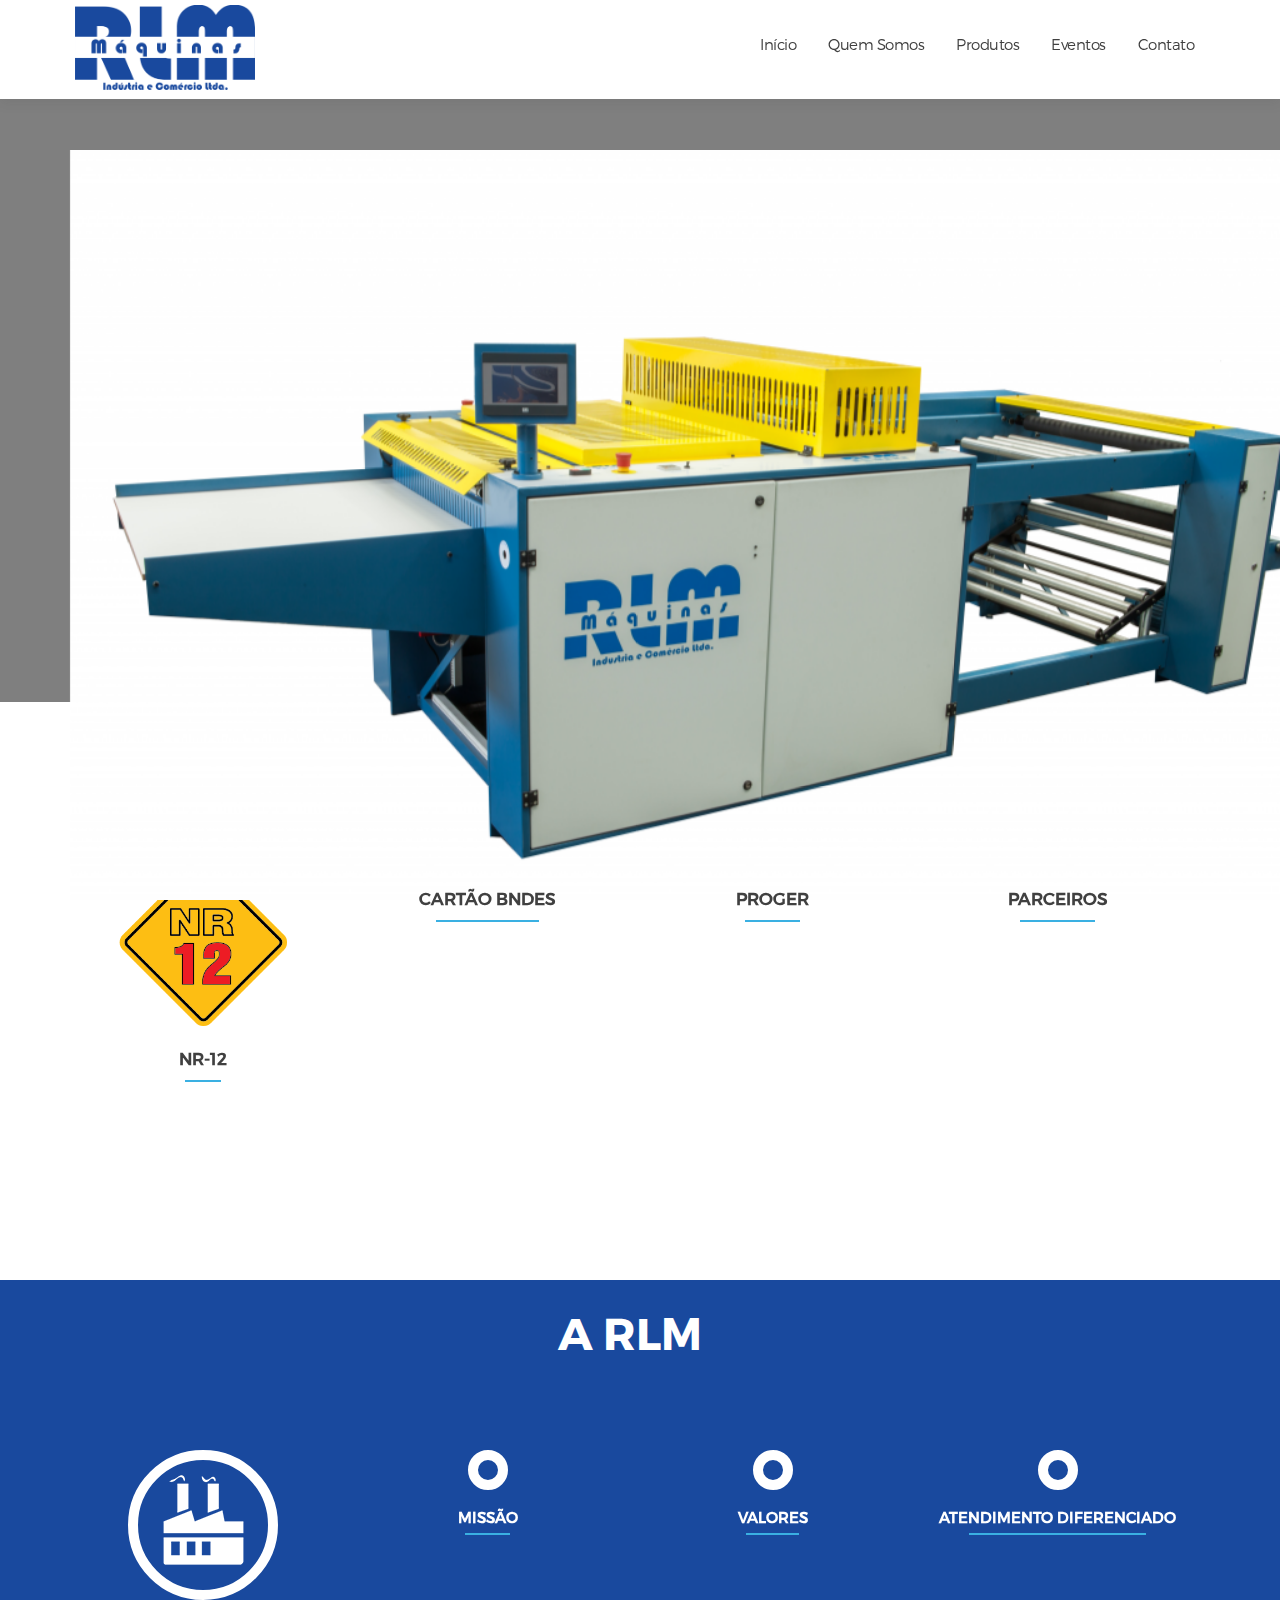
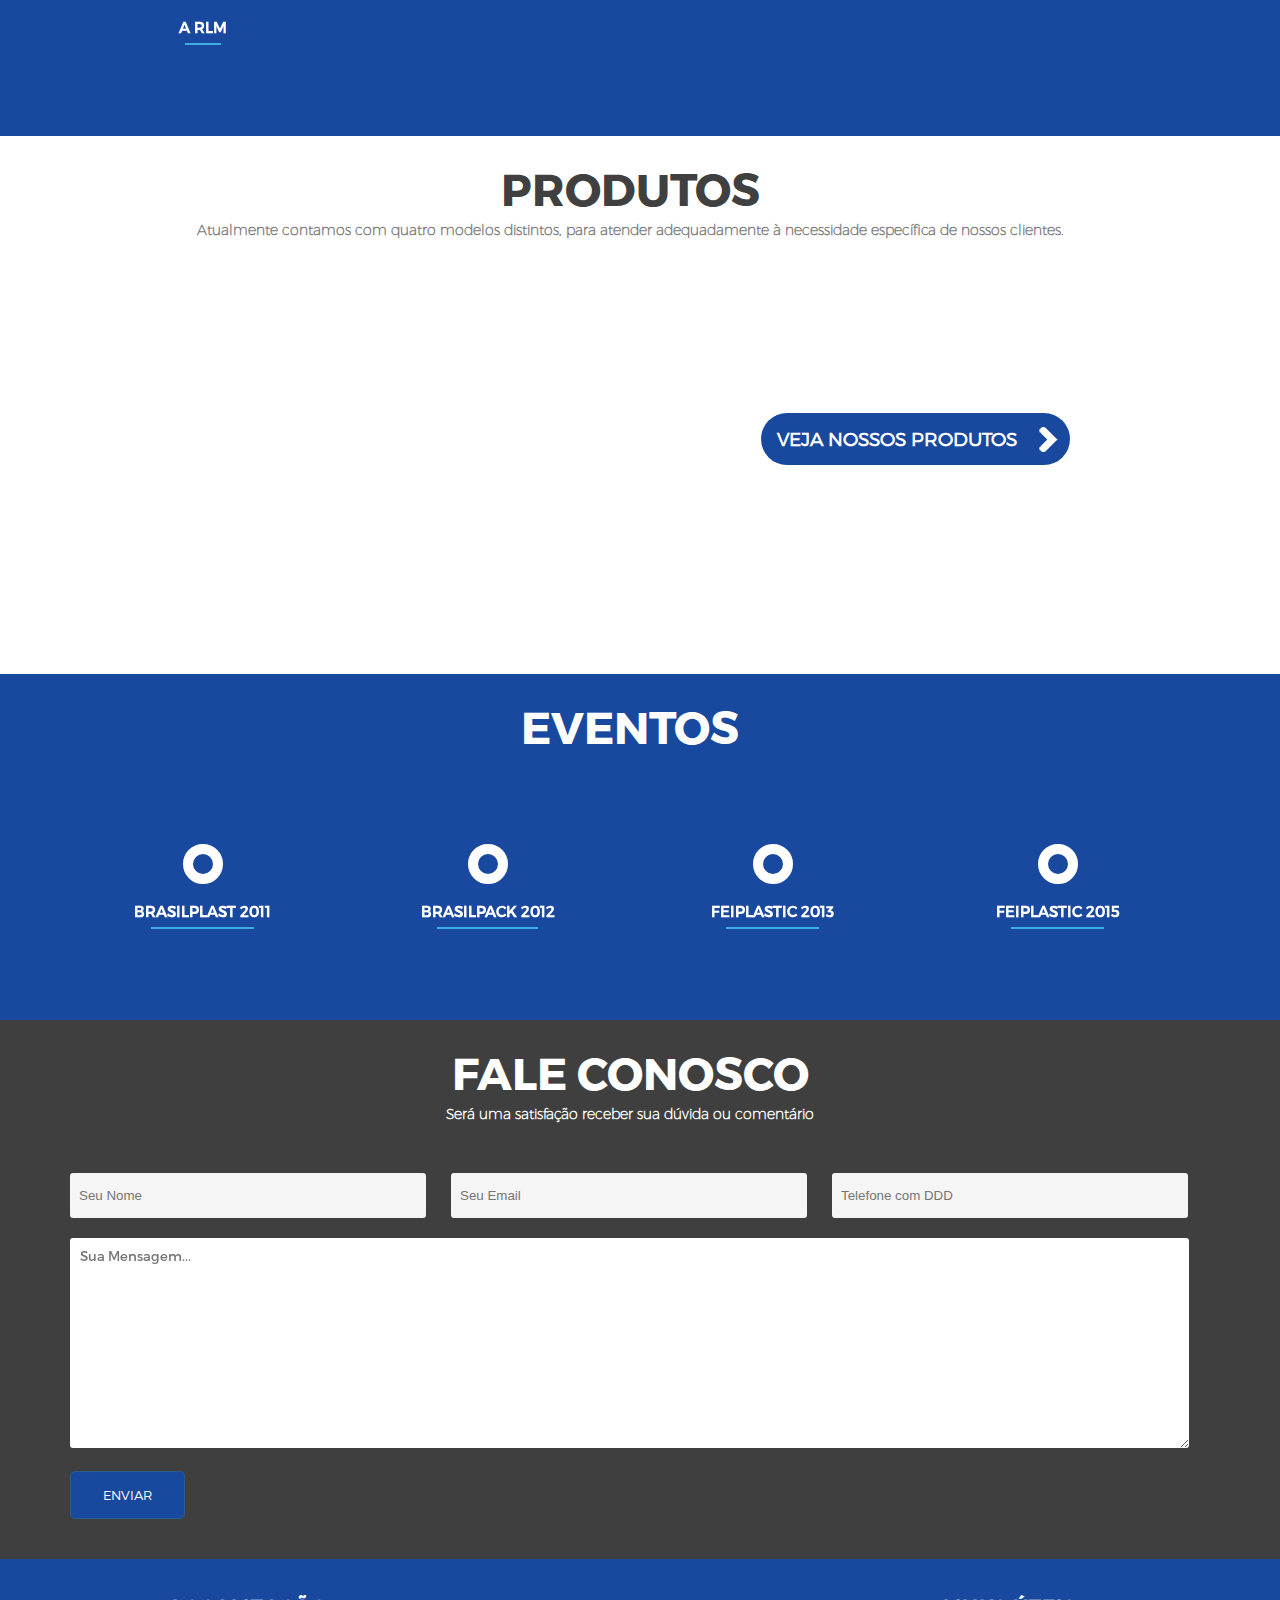
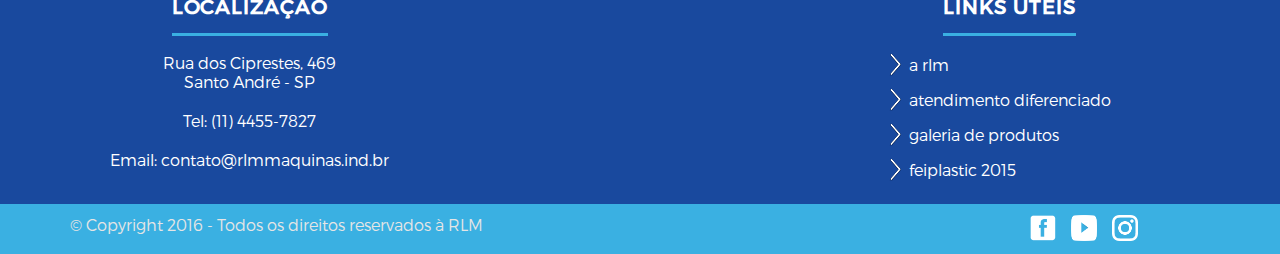
==== commit 60929aff: "Parallax working and footer has been changed" ====
--- a/index.html
+++ b/index.html
@@ -9,7 +9,8 @@
     <link rel="stylesheet" href="assets/css/estilo.css">
     <link rel="stylesheet" href="assets/css/768.css">
     <link rel="stylesheet" href="assets/css/font-face.css">
-    <script type="text/javascript" src="http://code.jquery.com/jquery-1.9.1.js"></script>
+    <script src="http://ajax.googleapis.com/ajax/libs/jquery/1.11.0/jquery.min.js"></script>
+    <script src="assets/js/mouse.parallax.js"></script>
     <script>
         $(document).ready(function (e) {
             $("nav ul li a").click(function (event) {
@@ -26,6 +27,13 @@
                 }, 800, 'swing');
             });
         });
+    </script>
+    <!-- mouse parallax -->
+    <script>
+        $(document).ready(function() {
+				$('#home').mouseParallax({ moveFactor: 5 });
+				$('body').height(3000);
+			});
     </script>
 </head>
 
@@ -49,73 +57,69 @@
     </header>
     <div class="wrap">
         <div class="main">
-            <section id="home">
-                <div class="background-opaco">
+            <section class="background-opaco">
+                    <div class="parallax-move"> <div id="home" class="mouse-bg"></div></div> 
                     <div class="grid">
-                        <div class="col-1-1">
-                            <h1>máquinas de corte e solda para embalagens plásticas Flexíveis</h1> </div>
-                        <div class="col-1-1">
+                        <div class="col-1-1 titulo-home">
+                            <h1><span>máquinas de corte e solda para</span><span>embalagens plásticas Flexíveis</span></h1> </div>
+                        <div class="col-1-1 botao-home">
                             <div class="bota-home"><a href="#" class="botao-padrao">Galeria de videos</a></div>
                         </div>
                     </div>
-                </div>
-            </section>
-            <section id="home2">
-                <div class="grid">
-                    <div class="col-1-1 text-home2">
+            </section>
+            <section id="home2" >
+                <div class="grid">
+                    <div class="col-1-1 text-home2" >
                         <h1>Rlm Máquinas</h1>
-                        <h2>Aliando eficiência e qualidade à segurança e praticidade</h2>
-                    </div>
-                    
-                    <div class="col-1-4 mobile-col-1-2 home2" >
-                        <figure>
-                            <img src="assets/images/NR-12.png" alt="">
-                        </figure>
-                        <div class="detalhes"><h2>NR-12</h2></div>
+                        <h2>Aliando eficiência e qualidade à segurança e praticidade</h2> </div>
+                    <div class="col-1-4 mobile-col-1-2 home2">
+                        <figure> <img src="assets/images/NR-12.png" alt=""> </figure>
+                        <div class="detalhes">
+                            <h2>NR-12</h2></div>
                     </div>
                     <div class="col-1-4 home2" data-sr-complete="true">
-                        <figure>
-                            <img src="http://www.rlmmaquinas.ind.br/wp-content/uploads/2016/01/xbndes.fw_.png.pagespeed.ic.hOL3a7mBp1.png" alt="">
-                        </figure>
-                        <div class="detalhes"><h2>Cartão bndes</h2></div>
+                        <figure> <img src="http://www.rlmmaquinas.ind.br/wp-content/uploads/2016/01/xbndes.fw_.png.pagespeed.ic.hOL3a7mBp1.png" alt=""> </figure>
+                        <div class="detalhes">
+                            <h2>Cartão bndes</h2></div>
                     </div>
                     <div class="col-1-4 mobile-col-1-2 home2">
-                        <figure>
-                            <img src="http://www.rlmmaquinas.ind.br/wp-content/uploads/2016/01/xproger-.png.pagespeed.ic.T9W0UhoVHy.png" alt="">
-                        </figure>
-                        <div class="detalhes"><h2>proger</h2></div>
+                        <figure> <img src="http://www.rlmmaquinas.ind.br/wp-content/uploads/2016/01/xproger-.png.pagespeed.ic.T9W0UhoVHy.png" alt=""> </figure>
+                        <div class="detalhes">
+                            <h2>proger</h2></div>
                     </div>
                     <div class="col-1-4 mobile-col-1-2 home2">
-                        <figure>
-                            <img src="http://www.rlmmaquinas.ind.br/wp-content/uploads/2016/01/xparceiros.png.pagespeed.ic.tsY_S4wLx3.png" alt="">
-                        </figure>
+                        <figure> <img src="http://www.rlmmaquinas.ind.br/wp-content/uploads/2016/01/xparceiros.png.pagespeed.ic.tsY_S4wLx3.png" alt=""> </figure>
                         <div class="detalhes"><a href=""><h2>parceiros</h2></a></div>
-                        <div class="text-detalhes"><p>Parceria com fornecedores líderes no segmento.</p></div>
+                        <div class="text-detalhes">
+                            <p>Parceria com fornecedores líderes no segmento.</p>
+                        </div>
                     </div>
                 </div>
             </section>
             <section id="quem-somos">
                 <div class="grid">
                     <div class="col-1-1">
-                        <h1>A rlm</h1>
-                    </div>
-                    <div class="col-1-4 mobile-col-1-2 quemsomos" >
-                        <figure>
-                           <a href="#"><img src="assets/images/empresa.png" alt=""></a>
-                        </figure>
-                        <div class="detalhes"><h2>a rlm</h2></div>
+                        <h1>A rlm</h1> </div>
+                    <div class="col-1-4 mobile-col-1-2 quemsomos">
+                        <figure>
+                            <a href="#"><img src="assets/images/empresa.png" alt=""></a>
+                        </figure>
+                        <div class="detalhes">
+                            <h2>a rlm</h2></div>
                     </div>
                     <div class="col-1-4 mobile-col-1-2 quemsomos">
                         <figure>
                             <a href="#"><img src="http://www.rlmmaquinas.ind.br/wp-content/uploads/2016/02/missão-2.png" alt=""></a>
                         </figure>
-                        <div class="detalhes"><h2>Missão</h2></div>
+                        <div class="detalhes">
+                            <h2>Missão</h2></div>
                     </div>
                     <div class="col-1-4 mobile-col-1-2 quemsomos">
                         <figure>
                             <a href="#"><img src="http://www.rlmmaquinas.ind.br/wp-content/uploads/2016/02/xvalores-3-e1456413887567.png.pagespeed.ic.vWVmwlvFmv.png" alt=""></a>
                         </figure>
-                        <div class="detalhes"><h2>valores</h2></div>
+                        <div class="detalhes">
+                            <h2>valores</h2></div>
                     </div>
                     <div class="col-1-4 mobile-col-1-2 quemsomos">
                         <figure>
@@ -127,42 +131,40 @@
             </section>
             <section id="produtos">
                 <div class="grid">
-                   <div class="col-1-1">
+                    <div class="col-1-1">
                         <h1>produtos </h1>
-                        <h2>Atualmente contamos com quatro modelos distintos, para atender adequadamente à necessidade específica de nossos clientes. </h2>
-                   </div>
+                        <h2>Atualmente contamos com quatro modelos distintos, para atender adequadamente à necessidade específica de nossos clientes. </h2> </div>
                     <div class="col-1-2">
-                        <figure>
-                            <img src="http://www.rlmmaquinas.ind.br/wp-content/uploads/2016/02/xrlm-.jpg.pagespeed.ic.zuutHDgavP.jpg" alt="">
-                        </figure>
+                        <figure> <img src="http://www.rlmmaquinas.ind.br/wp-content/uploads/2016/02/xrlm-.jpg.pagespeed.ic.zuutHDgavP.jpg" alt=""> </figure>
                     </div>
                     <div class="col-1-2">
-                        <h3><a href="#">Veja nossos produtos</a></h3>
-                    </div>
+                        <h3><a href="#">Veja nossos produtos</a></h3> </div>
                 </div>
             </section>
             <section id="eventos">
-                 <div class="grid">
+                <div class="grid">
                     <div class="col-1-1">
-                        <h1>Eventos</h1>
-                    </div>
-                    <div class="col-1-4 mobile-col-1-2 eventos" >
-                        <figure>
-                           <a href="#"><img src="http://www.rlmmaquinas.ind.br/wp-content/uploads/2016/02/brasilplast.fw_-e1454856936641.png" alt=""></a>
-                        </figure>
-                        <div class="detalhes"><h2>BRASILPLAST 2011</h2></div>
+                        <h1>Eventos</h1> </div>
+                    <div class="col-1-4 mobile-col-1-2 eventos">
+                        <figure>
+                            <a href="#"><img src="http://www.rlmmaquinas.ind.br/wp-content/uploads/2016/02/brasilplast.fw_-e1454856936641.png" alt=""></a>
+                        </figure>
+                        <div class="detalhes">
+                            <h2>BRASILPLAST 2011</h2></div>
                     </div>
                     <div class="col-1-4 mobile-col-1-2 eventos">
                         <figure>
                             <a href="#"><img src="http://www.rlmmaquinas.ind.br/wp-content/uploads/2016/02/brasilpack.fw_-e1454856912492.png" alt=""></a>
                         </figure>
-                        <div class="detalhes"><h2>BRASILPAck 2012</h2></div>
+                        <div class="detalhes">
+                            <h2>BRASILPAck 2012</h2></div>
                     </div>
                     <div class="col-1-4 mobile-col-1-2 eventos">
                         <figure>
                             <a href="#"><img src="http://www.rlmmaquinas.ind.br/wp-content/uploads/2016/02/feiplastic.fw_-e1454856921731.png" alt=""></a>
                         </figure>
-                        <div class="detalhes"><h2>feiplastic 2013</h2></div>
+                        <div class="detalhes">
+                            <h2>feiplastic 2013</h2></div>
                     </div>
                     <div class="col-1-4 mobile-col-1-2 eventos">
                         <figure>
@@ -197,7 +199,7 @@
                 </form>
             </section>
         </div>
-        </div>
+    </div>
     <footer>
         <div class="grid">
             <div class="col-1-3 mobile-col-1-2">
@@ -216,22 +218,30 @@
                     <iframe src="https://www.google.com/maps/embed?pb=!1m18!1m12!1m3!1d3653.131143404152!2d-46.51118288501951!3d-23.7070103846108!2m3!1f0!2f0!3f0!3m2!1i1024!2i768!4f13.1!3m3!1m2!1s0x94ce6a0e5541107d%3A0x784860f74e57402!2sR.+dos+Ciprestes%2C+469+-+Jardim+Irene%2C+Santo+Andr%C3%A9+-+SP%2C+09170-530!5e0!3m2!1spt-BR!2sbr!4v1469281909252" width="350" height="200" frameborder="0" style="border:0" allowfullscreen></iframe>
                 </div>
             </div>
-            <div class="col-1-3 mobile-col-1-2 redes-sociais">
-                <h1>Redes Sociais</h1>
+            <div class="col-1-3 mobile-col-1-2 links-uteis">
+                <h1>Links Úteis</h1>
+                
+                <div>
+                    <ul>
+                        <li><a href="a-rlm.html">a rlm</a></li>
+                        <li><a href="att-diferenciado.html">atendimento diferenciado</a></li>
+                        <li><a href="galeria-de-produtos.html">galeria de produtos</a></li>
+                        <li><a href="feitplastic-2015.html">feiplastic 2015</a></li>
+                        
+                    </ul>
+                </div>
+            </div>
+        </div>
+        <div class="copyright">
+            <div class="grid">
+                <p>© Copyright 2016 - Todos os direitos reservados à RLM <!-- <br>Desenvolvido por <a href="http://webmarfan.com.br/" target="_blank">WebMARFAN</a> --></p>
                 <figure>
                     <a href="https://www.facebook.com/RLM-M%C3%A1quinas-338347323022730/?ref=aymt_homepage_panel" target="_blank"><img class="face-icon" src="assets/images/face-icon.png" alt="facebook icone"></a>
                     <a href="https://www.youtube.com/user/RLMmaquinas" target="_blank"><img class="yt-icon" src="assets/images/yt-icon.png" alt="youtube icone"></a>
                     <a href="https://www.instagram.com/rlmmaquinas/" target="_blank"><img class="inst-icon" src="assets/images/inst-icon.png" alt="instagram icone"></a>
                 </figure>
-                <div class="img-autor">
-                    <a href="http://webmarfan.com.br/" target="_blank"><img src="http://webmarfan.com.br/imagens/copyright/copyright-webmarfan-2.png" alt="logotipo autor"></div>
-                </a>
-            </div>
-        </div>
-        <div class="copyright">
-            <div class="grid">
-                <p>© Copyright 2016 - Todos os direitos reservados à RLM</p>
-            </div>
+            </div>
+            
         </div>
     </footer>
     <script>
@@ -245,42 +255,11 @@
             }
         }
     </script>
-    <!--MASCARA TELEFONE-->
-    <script type="text/javascript">
-        /* Máscaras ER */
-        function mascara(o, f) {
-            v_obj = o
-            v_fun = f
-            setTimeout("execmascara()", 1)
-        }
-
-        function execmascara() {
-            v_obj.value = v_fun(v_obj.value)
-        }
-
-        function mtel(v) {
-            v = v.replace(/D/g, ""); //Remove tudo o que não é dígito
-            v = v.replace(/^(d{2})(d)/g, "($1) $2"); //Coloca parênteses em volta dos dois primeiros dígitos
-            v = v.replace(/(d)(d{4})$/, "$1-$2"); //Coloca hífen entre o quarto e o quinto dígitos
-            return v;
-        }
-
-        function id(el) {
-            return document.getElementById(el);
-        }
-        window.onload = function () {
-            id('telefone').onkeypress = function () {
-                mascara(this, mtel);
-            }
-        }
-    </script>
-    
-    <script src="js/jquery-2.1.4.js"></script>
+  
     <script src="js/velocity.min.js"></script>
     <script src="js/velocity.ui.min.js"></script>
     <script src="js/main.js"></script>
     <script src="js/modernizr.js"></script>
-    <script src="assets/js/jquery.onepage-scroll.js"></script>
 </body>
 
 </html>--- a/assets/css/estilo.css
+++ b/assets/css/estilo.css
@@ -81,6 +81,7 @@
 
 nav.topnav ul li:active {
     color: #82D8F5;
+    
 }
 
 nav.topnav ul li.icon {
@@ -145,17 +146,17 @@
 }
 
 
+
 /*background opaco*/
 
 .background-opaco {
     background: rgba(0, 0, 0, 0.5);
-    /* height: 670px; */
 }
 
 
 /*secao home*/
 
-#home h1 {
+.titulo-home h1 {
     font-family: fonte-bold;
     text-align: center;
     color: #fff;
@@ -165,10 +166,10 @@
     font-size: 55px;
     padding-top: 24%;
 }
-
-#home {
-    background: url(../images/img-qm-somos.png) no-repeat 0 -50px /cover;
-}
+.titulo-home h1 span{
+    display: inline-block;
+}
+
 
 .bota-home {
     display: flex;
@@ -194,7 +195,6 @@
     font-family: fonte-Light;
     font-size: 13px;
     padding: 15px 32px;
-    border: 1px solid #285e8e;
     border-radius: 5px;
     text-transform: uppercase;
 }
@@ -218,13 +218,13 @@
 
 .local,
 .mapa,
-.redes-sociais {
-    margin: 35px 0;
+.links-uteis {
+    margin: 35px 0 10px 0;
     text-align: center;
 }
 
 footer .local h1,
-.redes-sociais h1 {
+.links-uteis h1 {
     display: inline-block;
     font-size: 20px;
     text-transform: uppercase;
@@ -247,8 +247,8 @@
 .yt-icon,
 .inst-icon,
 .face-icon {
-    width: 45px;
-    height: 45px;
+    width: 26px;
+height: 26px;
     padding-right: 11px;
 }
 
@@ -257,22 +257,22 @@
     background: #3ab0e2;
     color: #e5e5e5;
 }
-
+.copyright p{
+    display: inline;
+}
+.copyright a{
+    text-decoration: none;
+    color: #e5e5e5;
+}
 footer figure {
     width: 180px;
-    text-align: center;
-    margin: 0 auto
+    float: right;
 }
 
 footer img:hover {
     opacity: .5;
 }
 
-.img-autor {
-    margin-top: 20px;
-}
-
-.img-autor,
 .mapa,
 .copyright {
     display: flex;
@@ -281,7 +281,22 @@
     margin-right: auto;
     align-items: center;
 }
-
+.links-uteis ul{
+    margin: 0;
+    padding: 0;
+    display: inline-block;
+}
+.links-uteis ul li a{
+    text-decoration: none;
+    color: #fff;
+    vertical-align: super;
+}
+
+.links-uteis ul li{
+    padding-bottom: 8px;
+    text-align: left;
+    list-style: url(../images/seta-rodape.png);
+}
 
 /*sections*/
 
@@ -369,7 +384,8 @@
 }
 
 #contato h1,
-#quem-somos h1 , #eventos h1{
+#quem-somos h1,
+#eventos h1 {
     font-family: fonte-bold;
     text-align: center;
     color: #fff;
@@ -463,7 +479,7 @@
     opacity: 0;
 }
 
-.home2:hover .text-detalhes {
+.home2 .text-detalhes:hover {
     top: 0;
     background: #333;
     color: white;
@@ -475,33 +491,39 @@
 
 /*a rlm qm somos*/
 
-#quem-somos, #eventos {
+#quem-somos,
+#eventos {
     background: #19499e;
     color: #fff;
     font-family: fonte-regular;
 }
 
-.quemsomos, .eventos{
+.quemsomos,
+.eventos {
     text-align: center;
     margin: 85px 0 100px 0;
 }
 
-.quemsomos .detalhes a, #eventos a {
+.quemsomos .detalhes a,
+#eventos a {
     color: #fff
 }
 
-.quemsomos img, .eventos img {
+.quemsomos img,
+.eventos img {
     border: 10px solid rgb(255, 255, 255);
     border-radius: 50%;
     padding: 10px;
 }
 
-.quemsomos img:hover, #eventos img:hover {
+.quemsomos img:hover,
+#eventos img:hover {
     border: 10px solid #3ab0e2;
     transition: linear .25s;
 }
 
-.quemsomos h2, #eventos h2 {
+.quemsomos h2,
+#eventos h2 {
     text-transform: uppercase;
     font-size: 15px;
     position: relative;
@@ -509,12 +531,14 @@
     font-family: fonte-regular;
 }
 
-.quemsomos .detalhes, .eventos .detalhes {
+.quemsomos .detalhes,
+.eventos .detalhes {
     position: relative;
     display: inline-block;
 }
 
-.quemsomos .detalhes:before, .eventos .detalhes:before {
+.quemsomos .detalhes:before,
+.eventos .detalhes:before {
     position: absolute;
     margin: auto;
     z-index: 1;
@@ -529,7 +553,10 @@
 #produtos img {
     width: 100%;
 }
+
+
 /*produtos*/
+
 #produtos a {
     text-decoration: none;
     color: #fff;
@@ -551,4 +578,58 @@
     display: flex;
     justify-content: center;
     align-items: center;
-}+}
+
+
+
+#produtos {
+    background: #fff;
+}
+
+
+/*animacao texto home*/
+@keyframes fadeIn {
+    0% {
+        opacity: 0;
+    }
+    100% {
+        opacity: 1;
+    }
+}
+ 
+.titulo-home h1 span:nth-child(1) {
+    opacity: 0;
+    animation: fadeIn 2s ease;
+    animation-fill-mode: forwards;
+    animation-delay: 1s;
+}
+.titulo-home h1 span:nth-child(2) {
+    opacity: 0;
+    animation: fadeIn 2s ease;
+    animation-fill-mode: forwards;
+    animation-delay: 1.8s;
+}
+
+.bota-home a{
+      opacity: 0;
+    animation: fadeIn 1s linear;
+    animation-fill-mode: forwards;
+    animation-delay: 3s;
+}
+/*PARALLAX HOME*/
+
+.mouse-bg {
+    left: 0;
+    right: 0;
+    bottom: 0;
+    max-width: 1400px;
+    position: absolute;
+}
+#home {
+    background: url(../images/img-qm-somos.png) no-repeat 70px -31px /cover;
+    height: 750px;
+    position: fixed;
+}
+.parallax-move {
+    position: relative;
+}
--- a/assets/css/768.css
+++ b/assets/css/768.css
@@ -1,5 +1,5 @@
 @media (max-width:768px) {
-    #quem-somos h1 {
+    #quem-somos h1, .titulo-home h1 {
         font-size: 35px;
     }
     .wrap {
@@ -94,12 +94,6 @@
     }
 }
 
-@media (min-width:680px) {
-    footer .redes-sociais h1 {
-        display: none;
-    }
-}
-
 
 @media(max-width:950px) {
     #produtos div:nth-child(3) {
